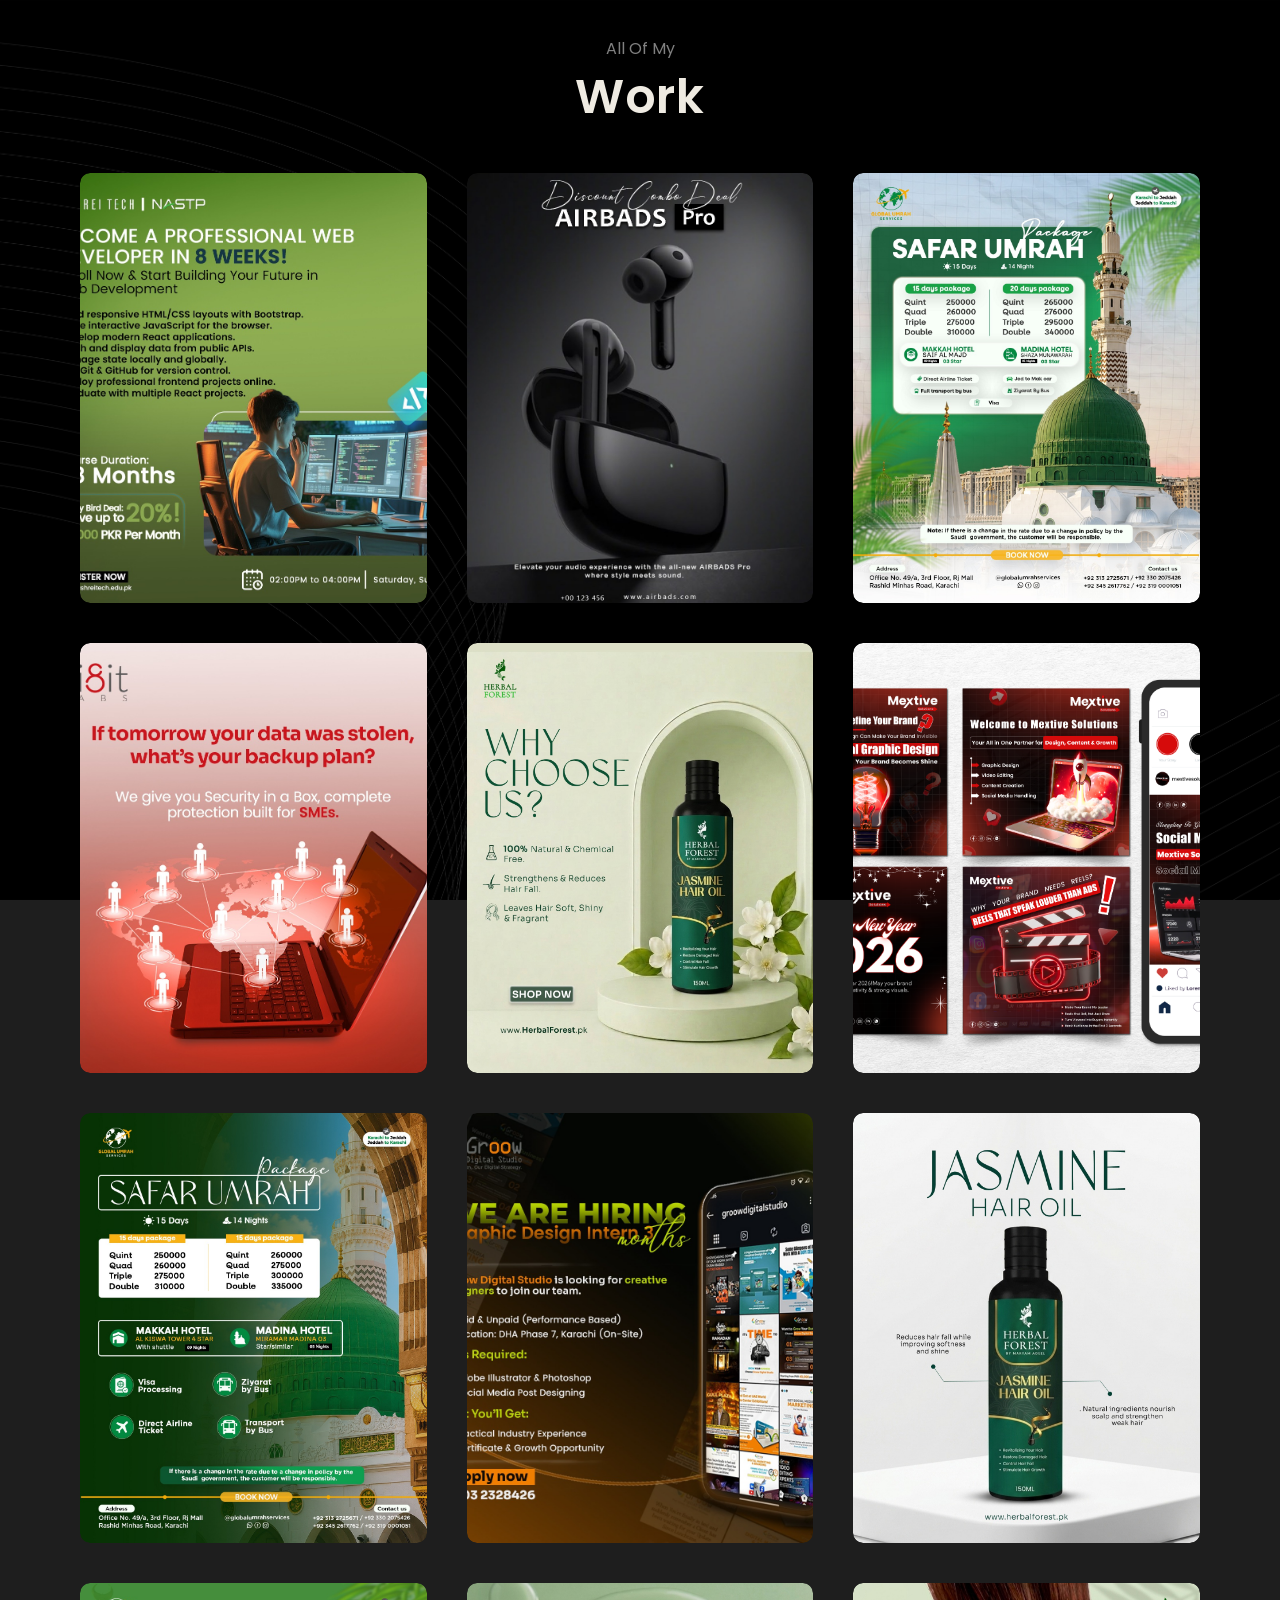
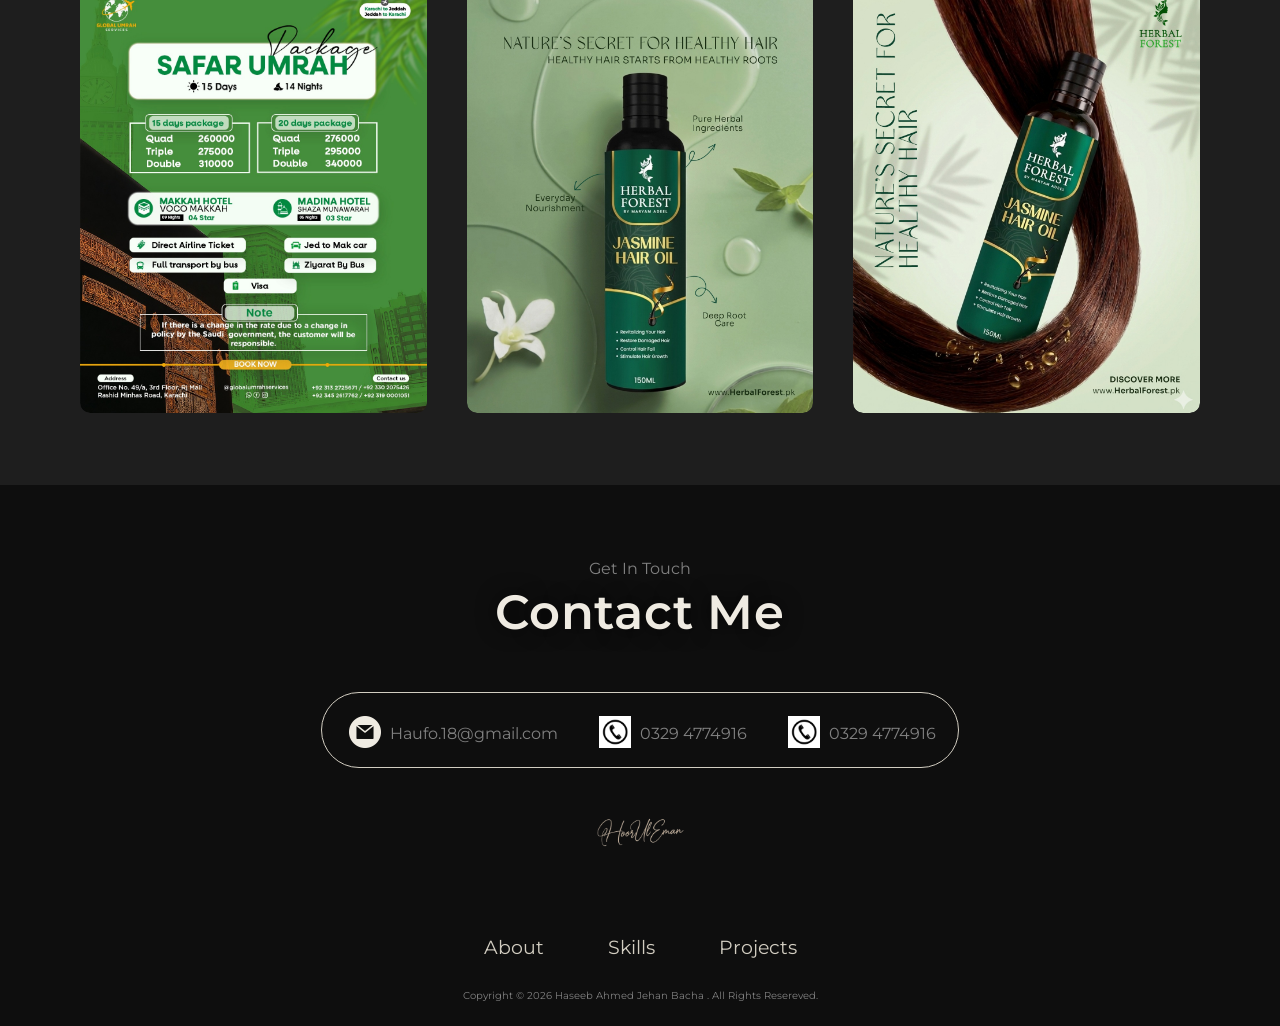
==== projects.html @ 9d1b290f "updtaed" ====
<!DOCTYPE html>
<html lang="en">
<head>
    <meta charset="UTF-8">
    <meta name="viewport" content="width=device-width, initial-scale=1.0">
    <title>Bhavya's Projects</title>
    <link rel="stylesheet" href="style.css">
    <link rel="stylesheet" href="mediaqueries.css">
</head>
<body>
    <section id="all-projects">
        <p class="section__text">All Of My</p>
        <h1 class="title">Work</h1>
        <div class="work-list">
            <a href="./Assets/Heaven.png"><div class="work">
                <img src="./Assets/Heaven.png" alt="The Door To Heaven">
                <div class="layer">
                    <h3>The Door To Heaven</h3>
                </div>
            </div></a>
            <a href="./Assets/Sukoon.png"><div class="work">
                <img src="./Assets/Sukoon.png" alt="Sukoon">
                <div class="layer">
                    <h3>Sukoon</h3>
                </div>
            </div></a>
            <a href="./Assets/Falling.png"><div class="work">
                <img src="./Assets/Falling.png" alt="Falling - Light">
                <div class="layer">
                    <h3>Falling - Light</h3>
                </div>
            </div></a>
            <a href="./Assets/Falling dark.png"><div class="work">
                <img src="./Assets/Falling dark.png" alt="Falling - Dark">
                <div class="layer">
                    <h3>Falling - Dark</h3>
                </div>
            </div></a>
            <a href="./Assets/nova.png"><div class="work">
                <img src="./Assets/nova.png" alt="Iqlipse Nova Poster">
                <div class="layer">
                    <h3>Iqlipse Nova @IITGN</h3>
                </div>
            </div></a>
            <a href="./Assets/apricort2.png"><div class="work">
                <img src="./Assets/apricort2.png" alt="Apricot Poster 2">
                <div class="layer">
                    <h3>Apricot Poster 2</h3>
                </div>
            </div></a>
            <a href="./Assets/tshirt idea1.png"><div class="work">
                <img src="./Assets/tshirt idea1.png" alt="Apricot Poster 1">
                <div class="layer">
                    <h3>Apricot Poster 1</h3>
                </div>
            </div></a>

            <a href="./Assets/random blith logo attempt.png"><div class="work">
                <img src="./Assets/random blith logo attempt.png" 
                alt="Minimal Clean Typography - Blithcron">
                <div class="layer">
                    <h3>Minimal Clean Typography - Blithchron</h3>
                </div>
            </div></a>
            <a href="./Assets/blith2.png"><div class="work">
                <img src="./Assets/blith2.png" alt="Typography - Blith 25">
                <div class="layer">
                    <h3>Typography - Blith 25</h3>
                </div>
            </div></a>
            <a href="./Assets/blith3.1.png"><div class="work">
                <img src="./Assets/blith3.1.png" alt="Melted Text - Blithchron">
                <div class="layer">
                    <h3>Melted Text - Blithchron</h3>
                </div>
            </div></a>
            <a href="./Assets/maxresdefault.jpg"><div class="work">
                <img src="./Assets/maxresdefault.jpg" alt="Abstract Text Wallpaper">
                <div class="layer">
                    <h3>Abstract Alphabet Wallpaper</h3>
                </div>
            </div></a>
            <a href="./Assets/messi wallpaper.jpg"><div class="work">
                <img src="./Assets/messi wallpaper.jpg" alt="Messi Wallpaper">
                <div class="layer">
                    <h3>Double Exposure Messi Wallpaper</h3>
                </div>
            </div></a>
            
        </div>
    </section>
    <section id="contact">
    <p class="section__text" style="padding-bottom: 0.3rem;">Get In Touch</p>
    <h1 class="title" style="font-weight: 600;">Contact Me</h1>

    <div class="contact-info-upper-container">

        <!-- Email -->
        <div class="contact-info-container">
            <a href="mailto:Haufo.18@gmail.com  ">
                <img src="./Assets/email.png" alt="Email icon" class="icon contact-icon">
                <p>Haufo.18@gmail.com  </p>
            </a>
        </div>

        <!-- Phone 1 -->
        <div class="contact-info-container">
            <a href="tel:+923179641633">
                <img src="./Assets/phone.png" alt="Phone icon" class="icon contact-icon">
                <p>0329 4774916</p>
            </a>
        </div>

        <!-- Phone 2 -->
        <div class="contact-info-container">
            <a href="tel:+923451030248">
                <img src="./Assets/phone.png" alt="Phone icon" class="icon contact-icon">
                <p>0329 4774916</p>
            </a>
        </div>

    </div>

    <div class="logo">
        <img src="./Assets/faizan.png" alt="Haseeb Ahmed  " onclick="location.href='./#profile'">
    </div>
</section>
    <footer>
        <nav>
            <div class="nav-links-container">
                <ul class="nav-links">
                    <li><a href="index.html#about">About</a></li>
                    <li><a href="index.html#skills">Skills</a></li>
                    <li><a href="index.html#projects">Projects</a></li>
                </ul>
            </div>
        </nav><br>
        <p>Copyright &#169; 2026 Haseeb Ahmed   Jehan Bacha . All Rights Resereved.</p>
    </footer>
    <script defer src="script.js"></script> 
</body>
</html>
---- style.css ----
/*GENERAL*/

@import url('https://fonts.googleapis.com/css2?family=Montserrat:ital,wght@0,100..900;1,100..900&display=swap');
@import url('https://fonts.googleapis.com/css2?family=Poppins:ital,wght@0,100;0,200;0,300;0,400;0,500;0,600;0,700;0,800;0,900;1,100;1,200;1,300;1,400;1,500;1,600;1,700;1,800;1,900&display=swap');
@font-face {
    font-family: myfont;
    src: url("./Assets/BrittanySignature.ttf") format("ttf");
    font-weight: normal;
    font-style: normal;

}

*{
    margin: 0;
    padding: 0;
}

body {   
    font-family: "Montserrat", "Poppins" ;
    background-color: #0e0e0e;

}

body::-webkit-scrollbar {
    display: none;
}

html {
    scroll-behavior: smooth;
}

p {
    color: rgb(128, 128, 128);
}

/* INTRO SCREEN */

.intro{
    position: fixed;
    z-index: 2;
    left: 0;
    top: 0;
    width: 100%;
    height: 100vh;
    background-color: #0c0c0c;
    transition: 1s;
}

.logo-header {
    position: absolute;
    top: 45%;
    left: 50%;
    transform: translate(-50%, -50%);
    color: #d2cdc1;
}

.intro-logo {
    position: relative;
    display: inline-block;
    bottom: -25px;
    opacity: 0;
    font-weight: 300;
    font-family: 'Montserrat';
}

.intro-logo.active {
    bottom: 0;
    opacity: 1;
    transition: ease-in-out 0.5s;
}

.intro-logo.fade {
    bottom: 150px;
    opacity: 0;
    transition: ease-in-out 0.5s;
}


/*TRANSITION*/

a, .btn {
  transition: all 300ms ease;  
}

/*DESKTOP NAV*/

#desktop-nav {
    display: flex;
    width: 90%;
    
    position: absolute;
    justify-content: space-between;
    align-items: center;
    height: 10vh;
    padding: 0 5%;
    z-index: 1;

    /* transition: all 300ms ease; */
}

/* .bgcolor {
    background-color:none;
    transition: all 300ms ease;
} */


.nav-links {
    gap: 4rem;
    list-style: none;
    font-size: 1.2rem;
    margin-top: 0.3rem;

}

a {
    color: #d2cdc1;
    text-decoration: none;
    text-decoration-color: #141414;
}

nav a:hover {
    color: purple;
    text-decoration: underline;
    text-underline-offset: 0.8rem;
}

#desktop-nav .logo {
    display: flex;
    height: 65px;
    width: 105px;
    margin-top: 0.5rem;
    padding-left: 10px;
}

.logo:hover {
    cursor: pointer;
}

/*HAMBURGER NAV*/


#hamburger-nav, .nav-links {
    display: flex;
}

#hamburger-nav {
    justify-content: center;
    align-items: center;
    height: 10vh;
    padding-left: 5rem;
    padding-right: 6rem;
    position: absolute;
    background-color: transparent;
    color: transparent;
    z-index: 1;
}

#hamburger-nav {
    display: none;
}

.hamburger-menu {
    position: relative;
    display: inline-block;
}

.hamburger-icon {
    display: flex;
    flex-direction: column;
    justify-content: space-between;
    height: 24px;
    width: 30px;
    cursor: pointer;
}

.hamburger-icon span {
    width: 100%;
    height: 2px;
    background-color: #d2cdc1;
    transition: all 0.3 ease-in-out;
}

.menu-links {
    position: absolute;
    top: 100%;
    right: 0;
    background-color: #141414;
    width: fit-content;
    max-height: 0;
    overflow: hidden;
    transition: all 0.3 ease-in-out;
}

.menu-links a {
    display: block;
    padding: 10px;
    text-align: center;
    font-size: 1.5rem;
    color: #d2cdc1;
    text-decoration: none;
    transition: all 0.3 ease-in-out;
}

.menu-links li {
    list-style: none;
}

.menu-links.open {
    max-height: 300px;
}

.hamburger-icon.open span:first-child {
    transform: rotate(45deg) translate(10px,5px);
}

.hamburger-icon.open span:nth-child(2) {
    opacity: 0;;
}

.hamburger-icon.open span:last-child {
    transform: rotate(-45deg) translate(10px,-5px);
}

.hamburger-icon span:first-child {
    transform: none;
}

.hamburger-icon span:first-child {
    opacity: 1;
}

.hamburger-icon span:first-child {
    transform: none;
}

/*SECTIONS*/

section {
    padding-top: 4vh;
    height: 96vh;
    box-sizing: border-box;
    min-height: fit-content;
}

.section-container {
    display: flex;
}

/*PROFILE SECTION*/

#profile {
    padding-top: 3.5rem;
    display: flex;
    justify-content: center;
    gap: 10rem;
    height: 100vh;
    background-color: #0a0a0a;
    background-image: url('./Assets/bg.png');
    background-size: cover;
    background-repeat: no-repeat;
    background-attachment: fixed;
    background-position: center;
    background-blend-mode: overlay;
    background-size: 105%;
}



.home-pic {
    display: flex;
    height: 400px;
    width: 400px;
    margin: 9.4rem 0;
    border-radius: 50%;
    box-shadow: 0 0 25px rgba(0, 0, 0,0.4);
}

.section__text {
    align-self: center;
    text-align: center;
    opacity: 0;
    transition: all 800ms;
    filter: blur(5px);
}

.show{
    opacity: 1;
    filter: blur(0);

}

.section__text p {
    color: #a9a69e;
    text-shadow: 0 0 20px rgba(0,0,0, 0.744);
}

.section__text__p1 {
    font-weight: 600;
    text-align: center;
    font-size: 1.5rem;
    margin-bottom: 0.4rem;
    margin-top: 0.7rem;
}

.section__text__p2 {
    font-weight: 400;
    letter-spacing: 0.1rem;
    font-size: 1.2rem;
}

.title {
    font-weight: 700;
    font-size: 3rem;
    text-align: center;
    color: #efebe2;
    margin-bottom: 0.6rem;
    text-shadow: 0 0 20px rgba(0,0,0, 0.744);
    letter-spacing: 0.05rem;
}

#socials_container {
    display: flex;
    justify-content: center;
    margin-top: 2rem;
    gap: 1rem;
}

/*ICONS*/

.icon {
    cursor: pointer;
    height: 2rem;
    margin-top: 1rem;
    text-shadow: 0 0 20px rgba(0,0,0, 0.8);
    padding-inline: 5px;
}

.btn-container {
    display: flex;
    justify-content: center;
    gap: 1rem;
    transition-delay: 1s;
}

.btn {
    font-weight: 600;
    transition: all 300ms ease;
    padding: 1rem;
    width: 8rem;
    border-radius: 2rem;
    margin-top: 1.4rem;   
    box-shadow: 0 0 20px rgba(0, 0, 0, 0.8);
    text-shadow: 0 0 20px rgba(0,0,0, 0.8);
}

.btn-color-1, .btn-color-2 {
    border: #d2cdc1 0.1rem solid;
}
.btn-color-2 {
    color: #d2cdc1;
}

.btn-color-1:hover, .btn-color-2:hover {
    cursor: pointer;
}

.btn-color-2:hover {
    background: none;
    color: purple;
    border: purple 0.1rem solid;
    box-shadow: 0 0 20px rgba(128,0,128,0.3);
}

.btn-color-1:hover {
    background: purple;
    color: #d2cdc1;
    border: purple;
    box-shadow: 0 0 20px rgba(128,0,128,0.3);
}

.btn-color-2 {
    background: none;
}

btn-color-2:hover {
    border:#d2cdc1 0.1rem solid;
}

.btn-container {
    gap: 1.5rem;
}

/*ABOUT SECTION*/

#about {
    position: relative;
    padding-top: 3rem;
    padding-bottom: 4rem;
    height: auto;
    background-color: #222222;
    background-image: url('./Assets/black.jpg');
    background-size: cover;
    background-repeat: no-repeat;
    background-blend-mode: overlay;
    font-family: "Poppins";
}

.title2 {
    font-family: "Poppins", sans-serif;
    color: #efebe2;
    margin-top: 0.3rem;
    font-weight: 500;
    font-size: 3rem;
    text-align: center;
    text-shadow: 0 0 20px rgba(0,0,0, 0.744);
    letter-spacing: 0.05rem;
}

.about-pic {
    height: 400px;
    width: 400px;
    margin-left: 3rem;
    margin-top: 3rem;
    border-radius: 4rem;
    box-shadow: 0 0 25px rgba(0, 0, 0,0.4);
}

.about-containers {
    gap: 2rem;
    margin-bottom: 2rem;
    padding-left: 2rem;
    padding-right: 2rem;
    justify-content: center;
}

.about-details-container {
    justify-content: center;
    flex-direction: column;
    flex: 1;
}

.about-containers,
.about-details-container {
    display: flex;
}

.section-container {
    gap: 2rem;
    height: auto;
    align-items: flex-start;
    padding: 0 2rem;
}

.details-container {
    padding: 1rem 1.5rem 1.2rem 1.5rem;
    flex: 1;
    background: none;
    border-radius: 2.6rem;
    border: #d2cdc1 0.1rem solid;
    text-align: center;
    line-height: 1.4rem;
    transition: all 300ms ease;
}

.details-container:hover {
    background: #0a0a0a;
    color: purple;
    border: purple 0.1rem solid;
    box-shadow: 0 0 20px rgba(128,0,128,0.3);
}

.about-headings {
    color: #d2cdc1;
    padding-top: 0.3rem;
    padding-bottom: 0.3rem;
}

.text-container {
    font-family: "Poppins", sans-serif;
    font-weight: 300;
    color: #d2cdc1;
    padding: 0 2rem 0 2rem;
    text-align: left;
    line-height: 1.6rem;
}

/*SKILLS*/

#skills {
    position: relative;
    background-image: url(./Assets/about.jpeg);
    padding: 5rem 0;
    height: 100vh;
    background-color: #0c0c0c;
    background-size: cover;
    background-repeat: no-repeat;
    background-blend-mode: overlay;
    font-family: "Poppins";
    background-position: center;
    background-attachment: fixed;
    height: fit-content;
}

#skills .title{
    font-weight: 600;
}

.skills-subtitle {
    color: #d2cdc1;
    font-weight: 600;
    font-size: 1.75rem;
    margin-bottom: 2rem;
    margin-top: 2rem;

}

.skills-details-container {
    display: flex;
    justify-content: center;
    flex-direction: column;
}

.article-container {
    display: flex;
    text-align: initial;
    flex-wrap: wrap;
    flex-direction: row;
    gap: 2rem;
    justify-content: space-evenly;
    padding-bottom: 1rem;
}

article {
    display: flex;
    width: 15rem;
    justify-content: left;
    gap: 0.5rem;
    margin-top: 0.5rem;
}
article .icon {
    cursor: default;
    margin-top: -4px;
}
article h3{
    color: #d2cdc1;
}

.sk-details-container {
    padding-bottom: 0.8rem;
    flex: 1;
    background: none;
    border-radius: 2.6rem;
    border: #070707 0.1rem solid;
    border-color: #d2cdc1;
    text-align: center;
    line-height: 1.25rem;
    margin-left: 11%;
    margin-right: 11%;
    margin-top: 2rem;
    padding-bottom: 0.7rem;
    transition: all 300ms ease;
}

.sk-details-container:hover{
    background: #0a0a0a;
    color: purple;
    border: purple 0.1rem solid;
    box-shadow: 0 0 15px rgba(128,0,128,0.2);
}



/* PROJECTS */

#projects {
    position: relative;
    background-image: url("./Assets/huji22.jpg");
    background-color: #1e1e1e;
    background-size: cover;
    background-repeat: no-repeat;
    background-blend-mode: overlay;
    font-family: "Poppins";
    height: fit-content;
    padding-bottom: 3rem;
}

#projects .title {
    font-weight: 600;
}

.work-list {
    display: grid;
    grid-template-columns: repeat(auto-fit, minmax(300px, 2fr));
    grid-gap: 40px;
    margin: 40px 5rem;
}

.work {
    border-radius: 10px;
    position: relative;
    overflow: hidden;
}

.work img {
    width: 100%;
    border-radius: 10px;
    display: block;
    aspect-ratio: 1/1;
    transition: transform 0.3s;
}

.layer {
    width: 100%;
    height: 0;
    background: linear-gradient(rgba(0,0,0,0), #070707) ;
    border-radius: 10px;
    position: absolute;
    left: 0;
    bottom: 0;
    overflow: hidden;
    display: flex;
    align-items: center;
    justify-content: center;
    flex-direction: column;
    text-align: center;
    transition: height 0.3s;
}

.layer h3 {
    color: #d2cdc1;
    text-shadow: 0 0 40px #070707;
    font-weight: 600;
}


.work img {
    height: 430px;
    width: 100%;
    object-fit: cover;
}

.work:hover img{
    transform: scale(1.1);
    width: 100%;
    border-radius: 10px;
    display: block;
    
}

.work:hover .layer {
    height: 100%;
}

.work:hover{
    box-shadow:  0 0 40px rgba(0, 0, 0, 0.204);
}

#projects button {
    margin: 3rem auto auto auto;
    display: block;
}


/* CONTACT */

#contact {
    height: 50vh;
    display: flex;
    justify-content: center;
    flex-direction: column;
    align-items: center;
    padding-bottom: 2rem;
}

.contact-info-upper-container {
    display: inline-block;
    justify-content: center;
    border-radius: 4rem;
    border: #d2cdc1 0.1rem solid;
    margin-top: 2.6rem;
    margin-left: auto;
    margin-right: auto;
    margin-bottom: 1rem;
    padding: 0.4rem;
    transition: all 0.3s ease;
}

.contact-info-upper-container:hover {
    border-color: purple;
    box-shadow: 0 0 30px rgba(128, 0, 128, 0.14);
}

.contact-info-container {
    display: inline-block;
    align-items: center;
    justify-content: center;
    gap: 1rem;
    margin: 0.05rem 1rem;
    padding-bottom: 0.5rem;
    width: auto;
}

.contact-info-container p {
    display: inline-block;
    justify-content: center;
    vertical-align: 9px;
}

.contact-info-container img:hover {
    color: purple;
    fill: purple;
}


#contact .logo img {
    display: flex;
    margin-top: 1rem;
    justify-content: center;
    align-items: center;
    height: 65px;
    width: 105px;
 
}

/* FOOTER */

footer{
    display: flex;
    flex-direction: column;
    align-items: center;
    justify-content: center;
}

footer .nav-links-container, .nav-links {
    padding: 0;
    margin: auto;
}
footer nav{
    padding: 0;
}

footer .nav-links-container2 {
    display: flex;
    flex-direction: column;
    justify-content: center;
    align-items: center;
    padding: 0;
    margin-top: 0.5rem;
}

.nav-links-container2 .nav-links{
    padding: 0;
    align-items: center;
    display: flex;
    flex-direction: row;
    justify-content: center;
}

footer p {
    display: flex;
    justify-content: center;
    margin-top: 0.7rem;
    padding-bottom: 1.5rem;
    font-size: x-small;
}


/* ALL PROJECTS PAGE */

#all-projects {
    position: relative;
    background-image: url("./Assets/huji25.jpg");
    background-color: #1e1e1e;
    background-size: cover;
    background-repeat: no-repeat;
    background-blend-mode: overlay;
    background-position: center;
    background-attachment: fixed;
    font-family: "Poppins";
    height: auto;
    padding-bottom: 2rem;
}

#all-projects p{
    height: 100%;
}


#all-projects .title{
    font-weight: 600;
}
---- mediaqueries.css ----
@media screen and (max-width: 1244px) {
    #about {
        height: fit-content;
        padding-bottom: 4rem;
    }
    .about-pic {
        width: 320px;
        height: 320px;
        margin-left: 2rem;
        margin-top: 3rem;
    }
    .about-containers {
        padding-right: 2rem;
        gap: 2rem;
    }
    .text-container {
        padding-right: 2rem;
    }
}

@media screen and (max-width: 1140px) {

    #desktop-nav .nav-links {
        display: none;
    }
    #desktop-nav {
        margin: 0;
        left: 0;
    }
    #hamburger-nav {
        display: flex;
        right: 0;
        padding-right: 5%;
    }
    #skills, .skills-details-container {
        padding-bottom: 3rem;
    }
    #profile {
        height: auto;
        padding-top: 7rem;
        padding-bottom: 2rem;
        display: flex;
        flex-direction: column;
        align-items: center;
        gap: 2rem;
    }
    .home-pic {
        width: 275px;
        height: 275px;
        margin: 0 auto;
    }

    /* About section - image left, cards+text stacked right */
    #about {
        height: fit-content;
        padding-bottom: 3rem;
    }
    #about .section-container {
        display: flex;
        flex-direction: row;
        align-items: flex-start;
        height: auto;
        padding: 0 2rem;
        gap: 2rem;
    }
    #about .section__pic-container {
        flex: 0 0 240px;
        display: flex;
        align-items: flex-start;
        justify-content: center;
    }
    #about .about-pic {
        width: 220px;
        height: 320px;
        margin: 0;
        margin-top: 0.5rem;
        border-radius: 2rem;
    }
    #about .about-details-container {
        flex: 1;
        display: flex;
        flex-direction: column;
        min-width: 0;
    }
    #about .about-containers {
        padding: 0;
        gap: 1rem;
        margin-bottom: 1.5rem;
        flex-wrap: nowrap;
        justify-content: center;
        align-items: stretch;
    }
    #about .about-containers .details-container {
        flex: 1;
        min-width: 0;
        padding: 0.3rem 0.8rem 0.4rem 0.8rem;
        line-height: 1rem;
        font-size: 0.65rem;
        border-radius: 1.5rem;
        display: flex;
        flex-direction: column;
        align-items: center;
        justify-content: center;
    }
    #about .about-containers .details-container p {
        font-size: 0.58rem;
        line-height: 1rem;
        margin-bottom: 0.2rem;
    }
    #about .about-containers .details-container p:last-child {
        margin-bottom: 0;
    }
    #about .about-containers .details-container h3 {
        font-size: 0.67rem;
        padding-top: 0.1rem;
        padding-bottom: 0.1rem;
    }
    #about .about-containers .details-container .icon {
        height: 1rem;
        margin-top: 0.2rem;
    }
    #about .text-container {
        padding: 0 0 1.5rem 0;
        line-height: 0.6rem;
        font-size: 0.62rem;
    }

    section {
        height: fit-content;
        padding: 5%;
    }
    .section-container {
        height: fit-content;
    }
    .intro {
        width: 100%;
    }

    #skills {
        height: fit-content;
    }
    .skills-details-container {
        padding: 0 8%;
    }
    .sk-details-container {
        margin: 0;
    }

    #contact {
        height: fit-content;
    }
    #contact .title {
        margin-bottom: 2rem;
    }
    .contact-info-upper-container {
        width: fit-content;
        display: flex;
        flex-direction: column;
        border-radius: 2rem;
        margin: 0;
        margin-bottom: 1rem;
        padding: 0;
        padding-bottom: 0.2rem;
    }
    footer {
        display: flex;
        flex-direction: column;
        align-items: center;
        justify-content: center;
    }
    footer .nav-links-container, .nav-links {
        padding: 0;
        margin: auto;
    }
    footer nav {
        padding: 0;
    }
    #all-projects {
        width: 100%;
        margin: 0;
    }
    .work-list {
        grid-template-columns: repeat(auto-fit, minmax(300px, 1fr));
        padding: 0 5%;
    }
}

@media screen and (max-width: 825px) {
    #about .section-container {
        flex-direction: column;
        align-items: center;
    }
    #about .section__pic-container {
        width: 100%;
        justify-content: center;
    }
    #about .about-pic {
        width: 240px;
        height: 280px;
        margin: 1rem auto;
    }
    #about .about-details-container {
        width: 100%;
    }
    #about .about-containers {
        justify-content: center;
    }
    #about .about-containers .details-container {
        min-width: 200px;
        max-width: 280px;
    }
}

@media screen and (max-width: 620px) {
    .work-list {
        margin: 0;
        grid-template-columns: auto;
    }
    section {
        width: auto;
        margin-left: 0;
        margin-right: 0;
        padding: 3%;
    }
    #contact {
        margin-top: 1rem;
    }
    #about .about-containers {
        flex-direction: column;
        align-items: center;
    }
    #about .about-containers .details-container {
        width: 90%;
        max-width: 320px;
    }
}

@media (prefers-reduced-motion) {
    .section__text {
        transition: none;
    }
}
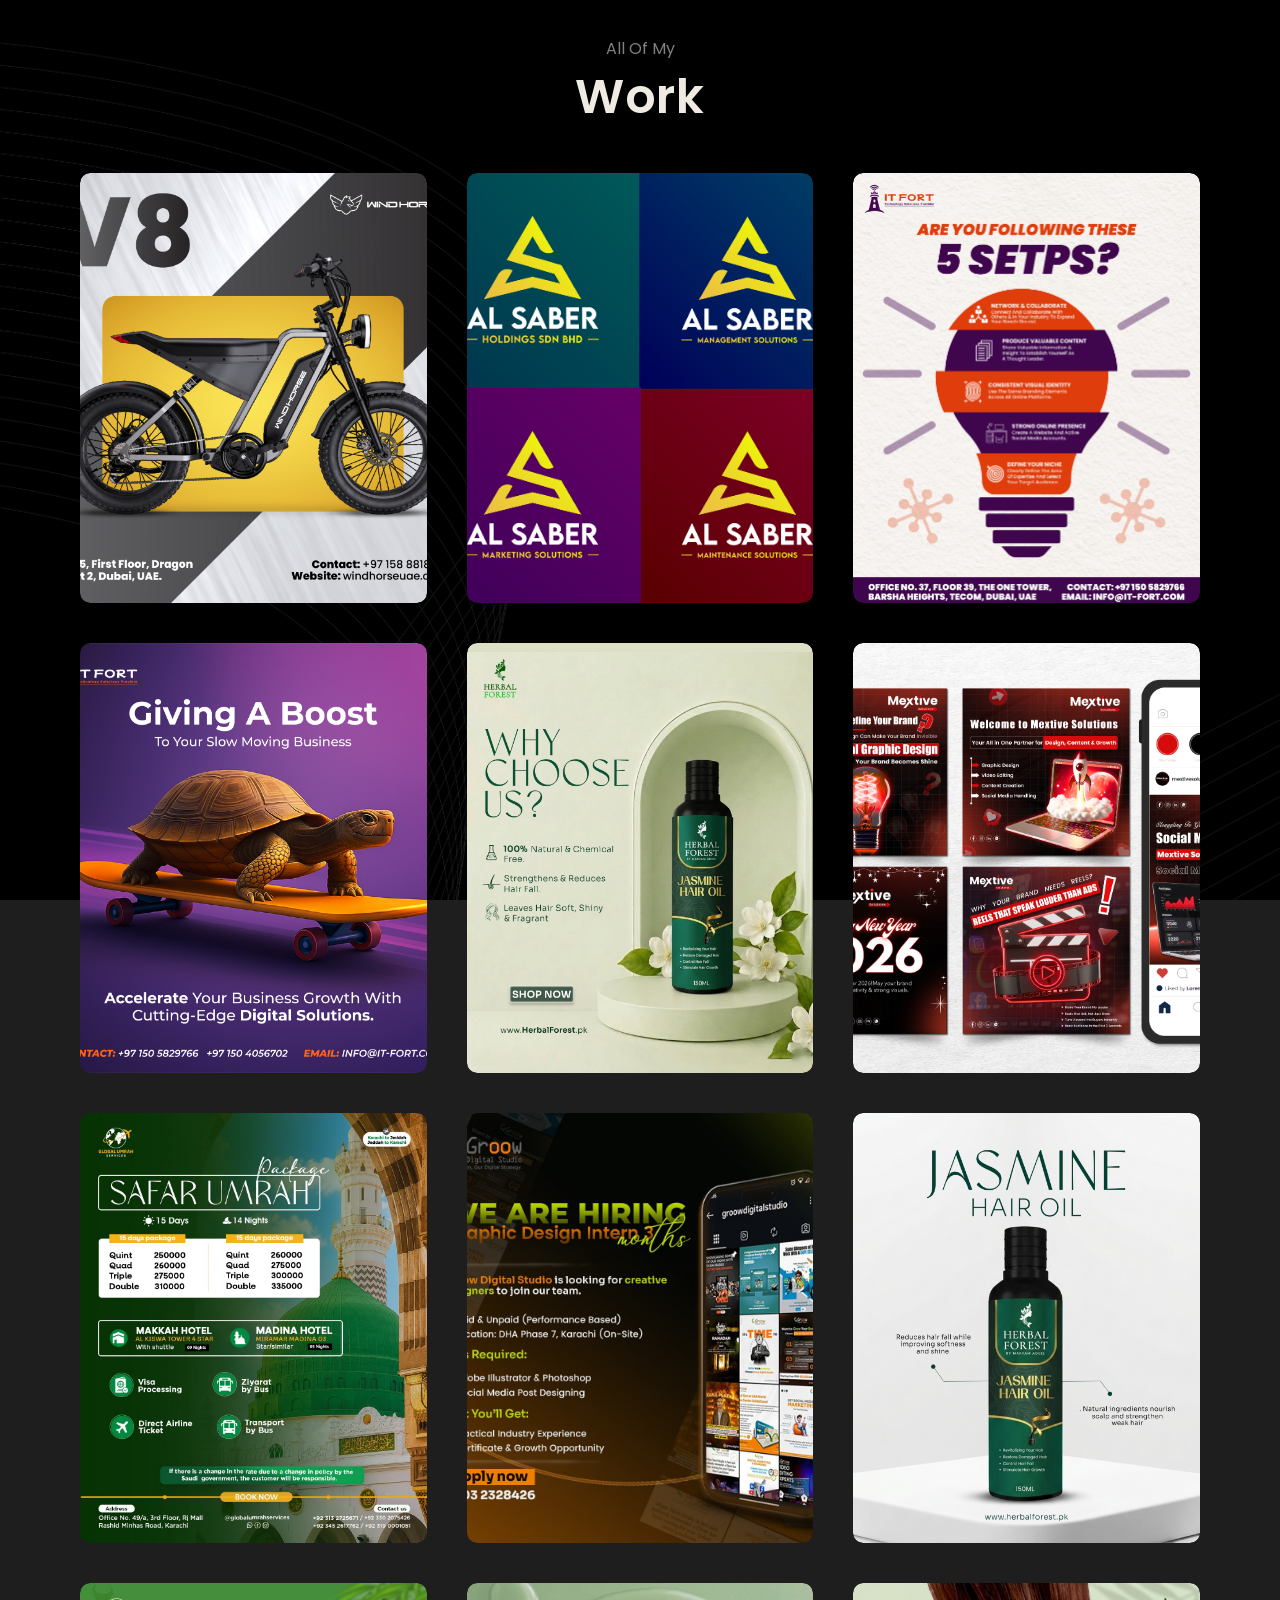
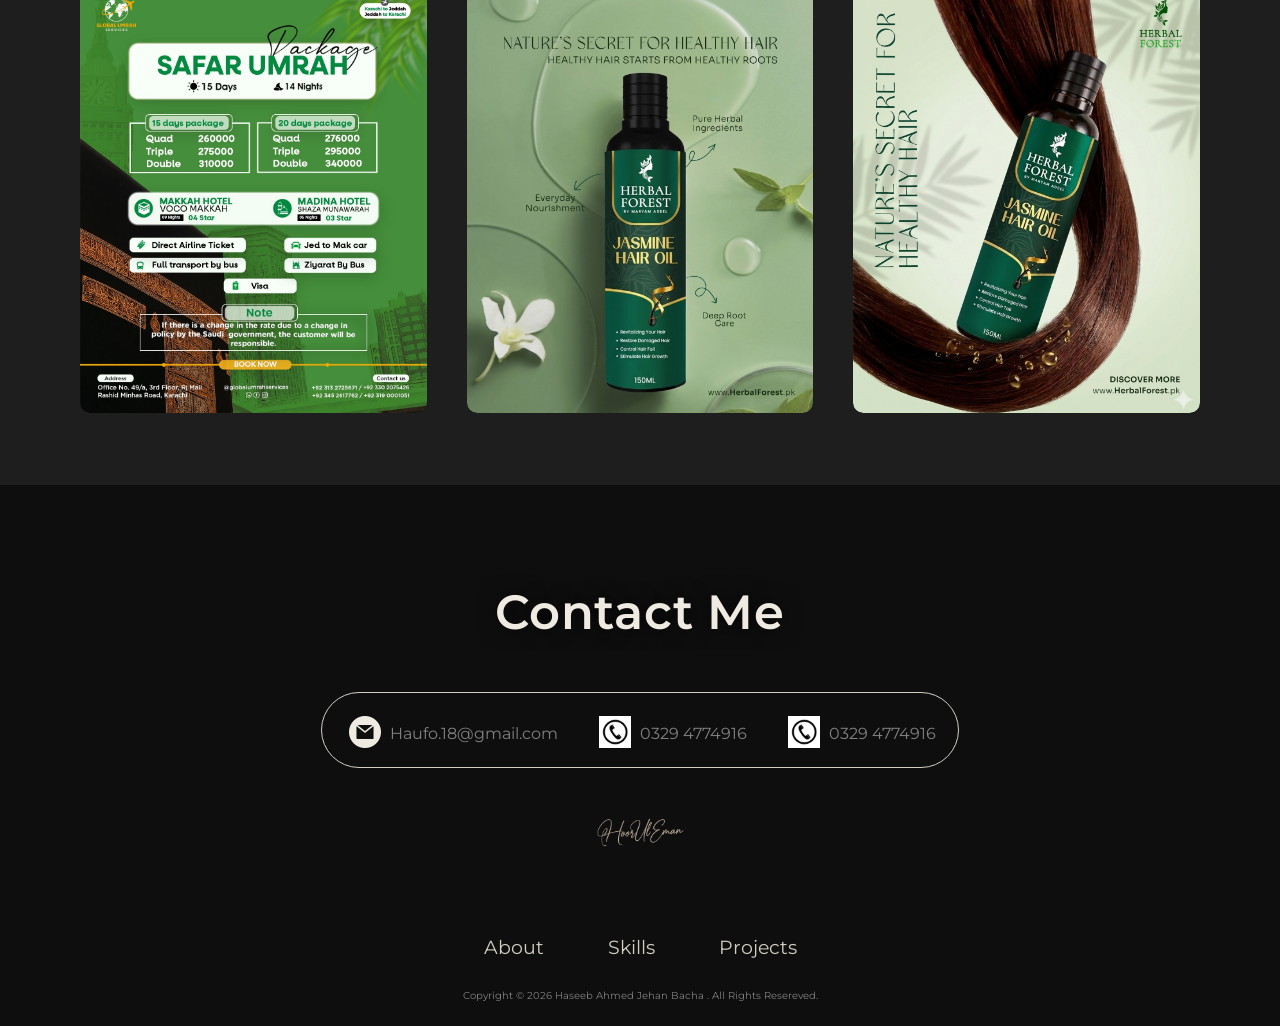
==== commit fd4b4f49: "updated" ====
--- a/projects.html
+++ b/projects.html
@@ -12,26 +12,26 @@
         <p class="section__text">All Of My</p>
         <h1 class="title">Work</h1>
         <div class="work-list">
-            <a href="./Assets/Heaven.png"><div class="work">
-                <img src="./Assets/Heaven.png" alt="The Door To Heaven">
+            <a href="./Assets/work5.jpg"><div class="work">
+                <img src="./Assets/work5.jpg" alt="The Door To Heaven">
                 <div class="layer">
                     <h3>The Door To Heaven</h3>
                 </div>
             </div></a>
-            <a href="./Assets/Sukoon.png"><div class="work">
-                <img src="./Assets/Sukoon.png" alt="Sukoon">
+            <a href="./Assets/work2.jpg"><div class="work">
+                <img src="./Assets/work2.jpg" alt="Sukoon">
                 <div class="layer">
                     <h3>Sukoon</h3>
                 </div>
             </div></a>
-            <a href="./Assets/Falling.png"><div class="work">
-                <img src="./Assets/Falling.png" alt="Falling - Light">
+            <a href="./Assets/work6.jpg"><div class="work">
+                <img src="./Assets/work6.jpg" alt="Falling - Light">
                 <div class="layer">
                     <h3>Falling - Light</h3>
                 </div>
             </div></a>
-            <a href="./Assets/Falling dark.png"><div class="work">
-                <img src="./Assets/Falling dark.png" alt="Falling - Dark">
+            <a href="./Assets/work7.jpg"><div class="work">
+                <img src="./Assets/work7.jpg" alt="Falling - Dark">
                 <div class="layer">
                     <h3>Falling - Dark</h3>
                 </div>
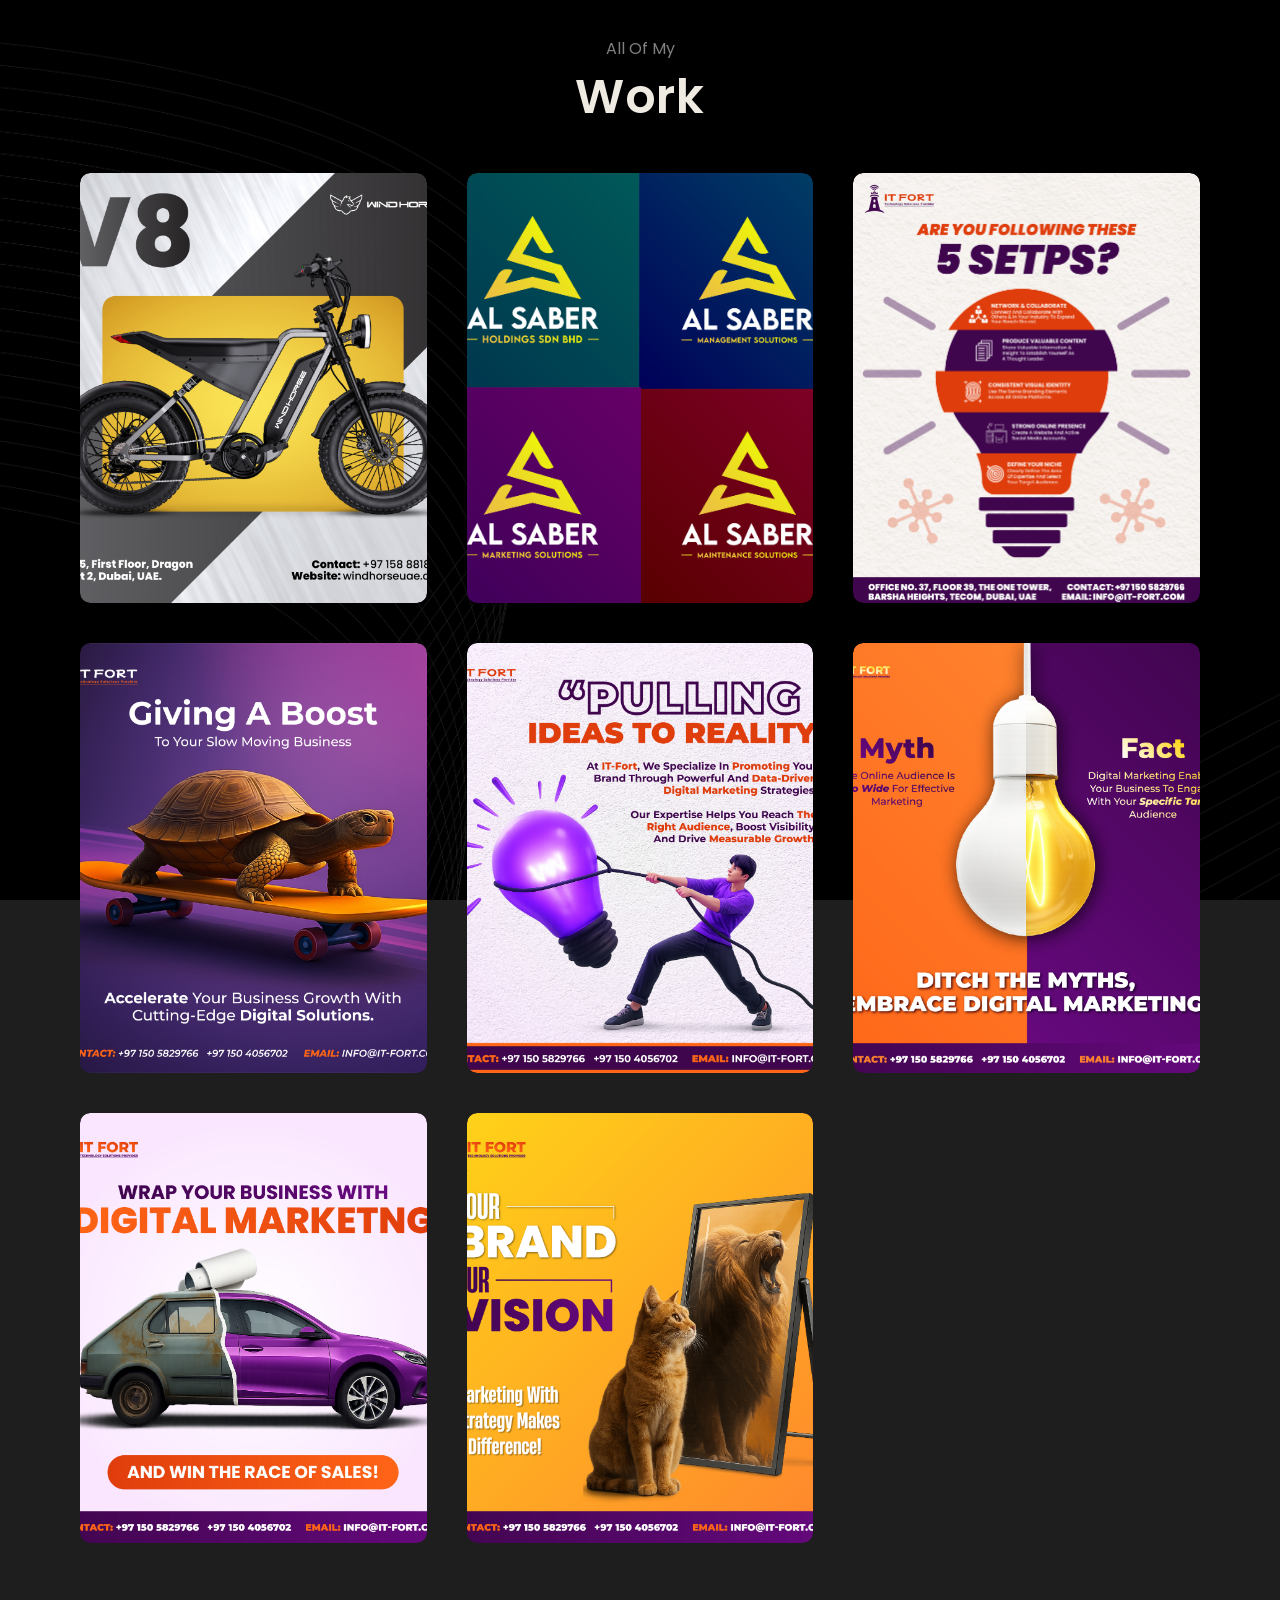
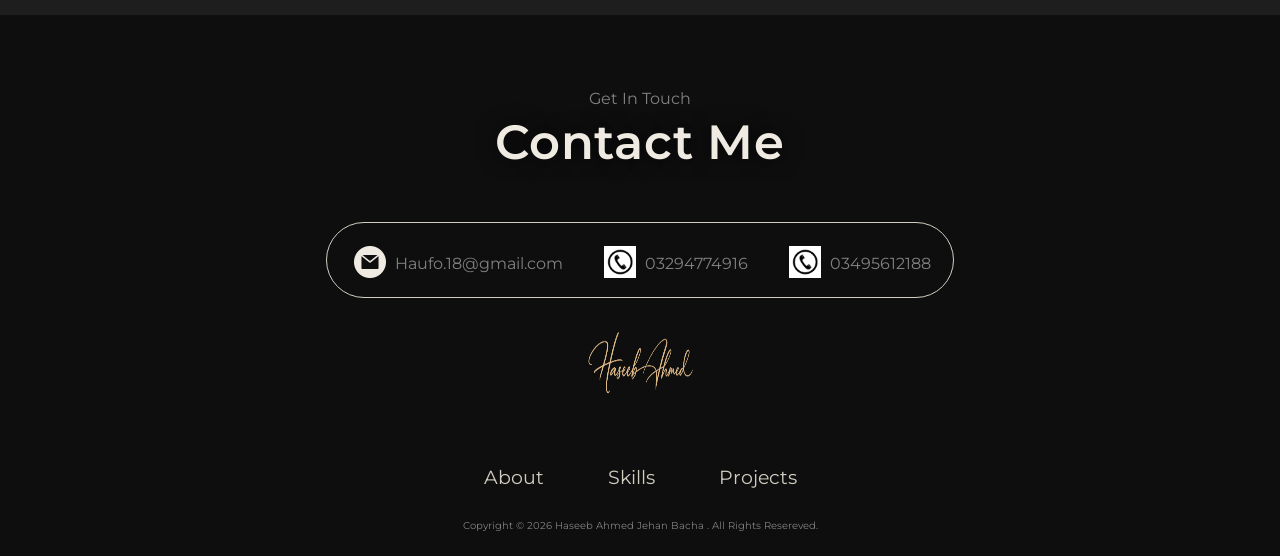
==== commit 607ef3e0: "updt" ====
--- a/projects.html
+++ b/projects.html
@@ -36,52 +36,28 @@
                     <h3>Falling - Dark</h3>
                 </div>
             </div></a>
-            <a href="./Assets/nova.png"><div class="work">
-                <img src="./Assets/nova.png" alt="Iqlipse Nova Poster">
+            <a href="./Assets/work8.jpg"><div class="work">
+                <img src="./Assets/work8.jpg" alt="Iqlipse Nova Poster">
                 <div class="layer">
                     <h3>Iqlipse Nova @IITGN</h3>
                 </div>
             </div></a>
-            <a href="./Assets/apricort2.png"><div class="work">
-                <img src="./Assets/apricort2.png" alt="Apricot Poster 2">
+            <a href="./Assets/work9.jpg"><div class="work">
+                <img src="./Assets/work9.jpg" alt="Apricot Poster 2">
                 <div class="layer">
                     <h3>Apricot Poster 2</h3>
                 </div>
             </div></a>
-            <a href="./Assets/tshirt idea1.png"><div class="work">
-                <img src="./Assets/tshirt idea1.png" alt="Apricot Poster 1">
+            <a href="./Assets/work10.jpg"><div class="work">
+                <img src="./Assets/work10.jpg" alt="Apricot Poster 1">
                 <div class="layer">
                     <h3>Apricot Poster 1</h3>
                 </div>
             </div></a>
 
-            <a href="./Assets/random blith logo attempt.png"><div class="work">
-                <img src="./Assets/random blith logo attempt.png" 
-                alt="Minimal Clean Typography - Blithcron">
-                <div class="layer">
-                    <h3>Minimal Clean Typography - Blithchron</h3>
-                </div>
-            </div></a>
-            <a href="./Assets/blith2.png"><div class="work">
-                <img src="./Assets/blith2.png" alt="Typography - Blith 25">
-                <div class="layer">
-                    <h3>Typography - Blith 25</h3>
-                </div>
-            </div></a>
-            <a href="./Assets/blith3.1.png"><div class="work">
-                <img src="./Assets/blith3.1.png" alt="Melted Text - Blithchron">
-                <div class="layer">
-                    <h3>Melted Text - Blithchron</h3>
-                </div>
-            </div></a>
-            <a href="./Assets/maxresdefault.jpg"><div class="work">
-                <img src="./Assets/maxresdefault.jpg" alt="Abstract Text Wallpaper">
-                <div class="layer">
-                    <h3>Abstract Alphabet Wallpaper</h3>
-                </div>
-            </div></a>
-            <a href="./Assets/messi wallpaper.jpg"><div class="work">
-                <img src="./Assets/messi wallpaper.jpg" alt="Messi Wallpaper">
+            
+            <a href="./Assets/work11.jpg"><div class="work">
+                <img src="./Assets/work11.jpg" alt="Messi Wallpaper">
                 <div class="layer">
                     <h3>Double Exposure Messi Wallpaper</h3>
                 </div>
@@ -107,22 +83,22 @@
         <div class="contact-info-container">
             <a href="tel:+923179641633">
                 <img src="./Assets/phone.png" alt="Phone icon" class="icon contact-icon">
-                <p>0329 4774916</p>
+                <p>03294774916</p>
             </a>
         </div>
 
         <!-- Phone 2 -->
         <div class="contact-info-container">
-            <a href="tel:+923451030248">
+            <a href="tel:+923495612188">
                 <img src="./Assets/phone.png" alt="Phone icon" class="icon contact-icon">
-                <p>0329 4774916</p>
+                <p>03495612188</p>
             </a>
         </div>
 
     </div>
 
     <div class="logo">
-        <img src="./Assets/faizan.png" alt="Haseeb Ahmed  " onclick="location.href='./#profile'">
+        <img src="./Assets/logo.png" alt="Haseeb Ahmed  " onclick="location.href='./#profile'">
     </div>
 </section>
     <footer>
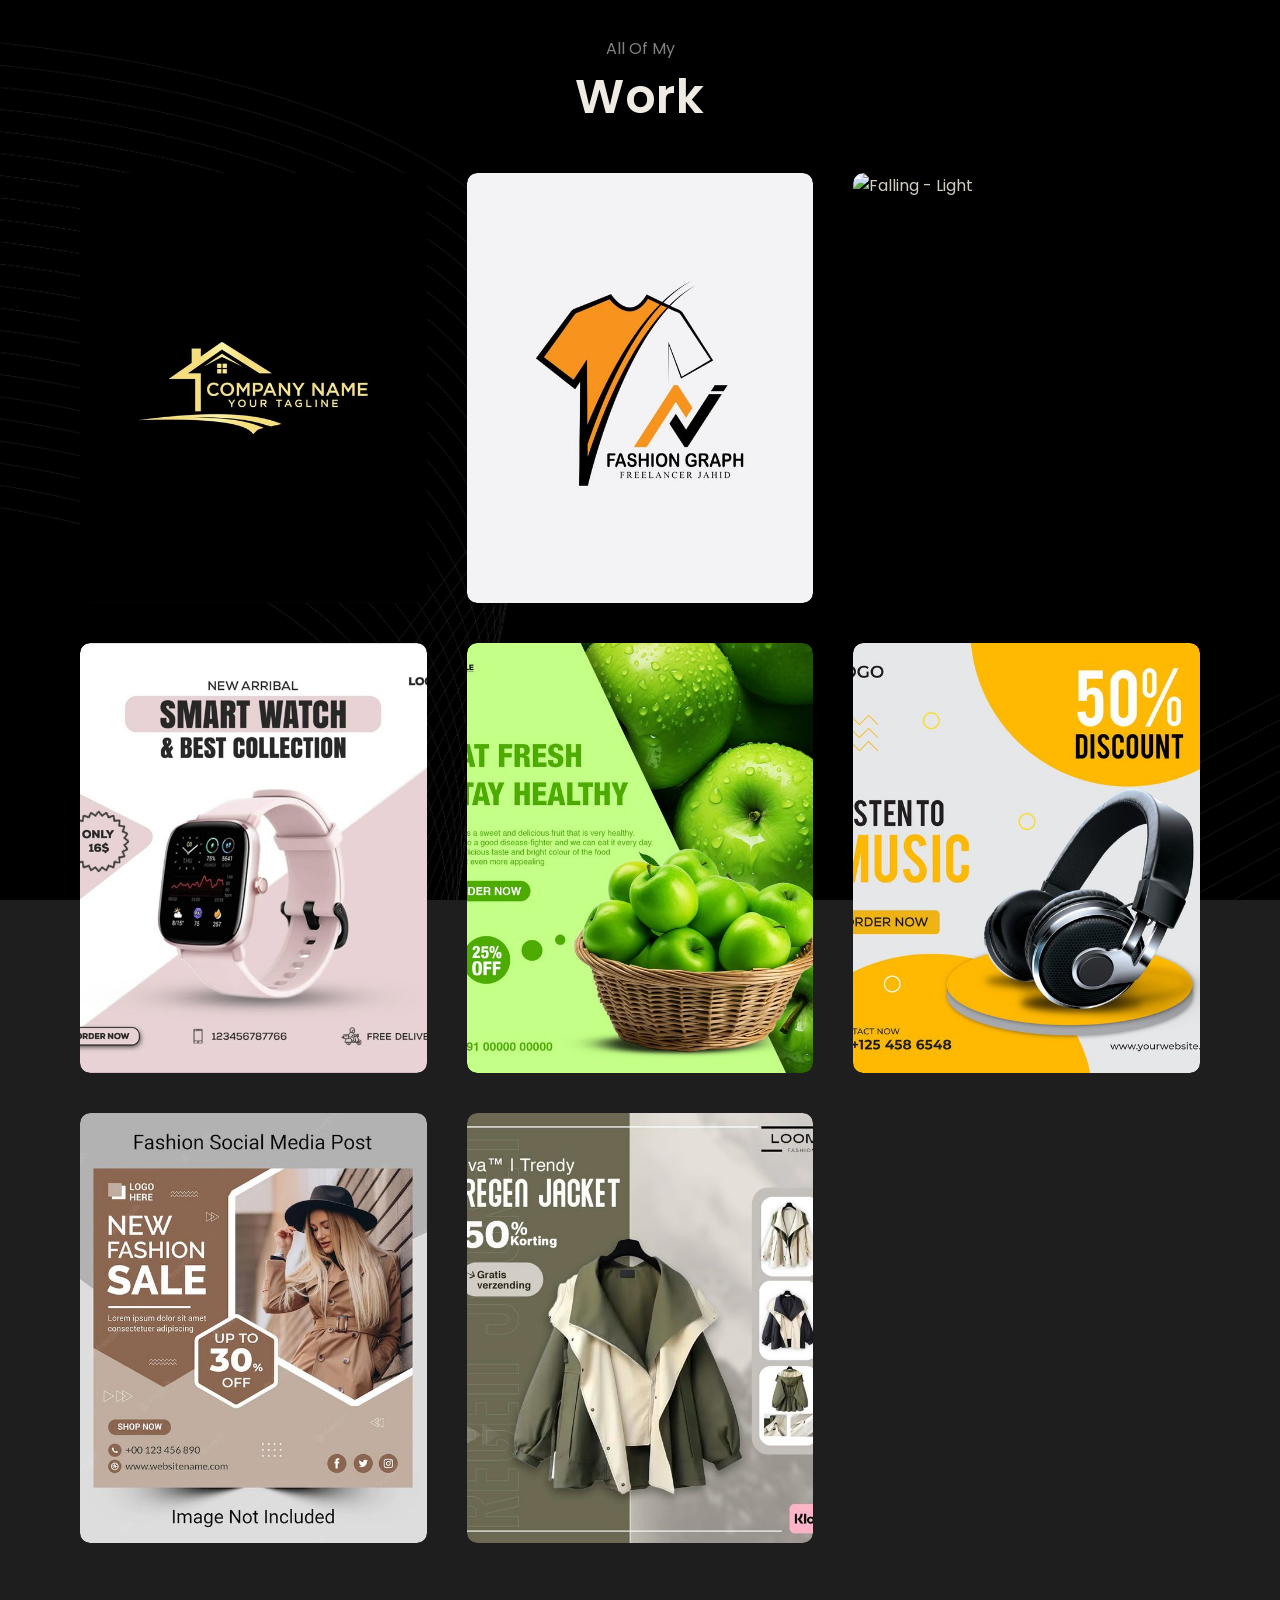
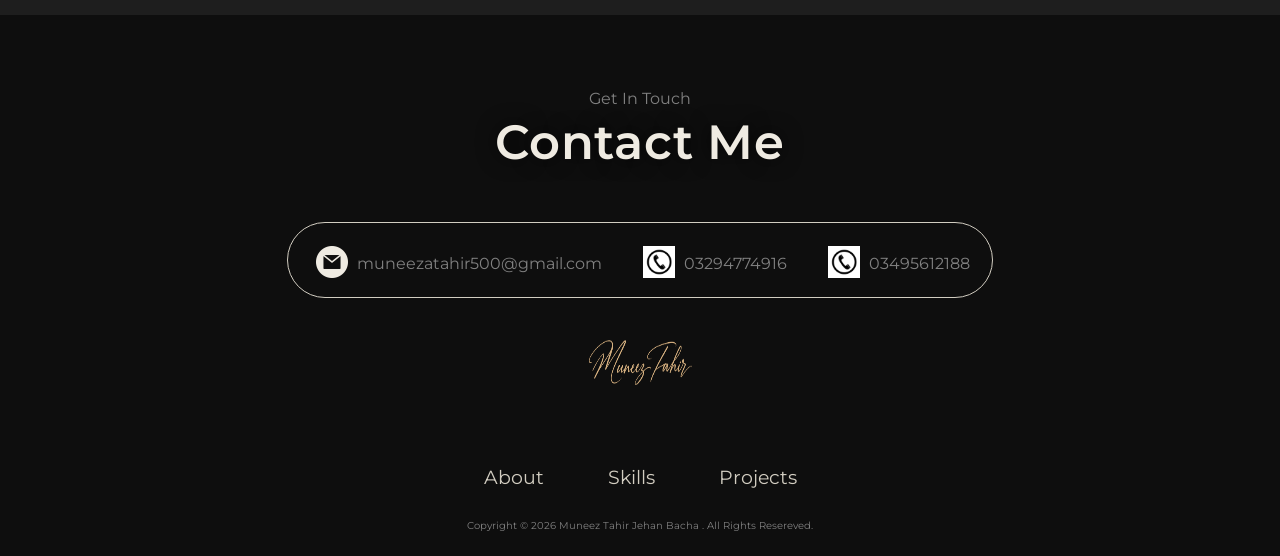
==== commit 268904f4: "first commit" ====
--- a/projects.html
+++ b/projects.html
@@ -12,56 +12,58 @@
         <p class="section__text">All Of My</p>
         <h1 class="title">Work</h1>
         <div class="work-list">
-            <a href="./Assets/work5.jpg"><div class="work">
-                <img src="./Assets/work5.jpg" alt="The Door To Heaven">
+            <a href="./Assets/work5.jpeg"><div class="work">
+                <img src="./Assets/work5.jpeg" alt="The Door To Heaven">
                 <div class="layer">
                     <h3>The Door To Heaven</h3>
                 </div>
             </div></a>
-            <a href="./Assets/work2.jpg"><div class="work">
-                <img src="./Assets/work2.jpg" alt="Sukoon">
+            <a href="./Assets/work2.jpeg"><div class="work">
+                <img src="./Assets/work2.jpeg" alt="Sukoon">
                 <div class="layer">
                     <h3>Sukoon</h3>
                 </div>
             </div></a>
-            <a href="./Assets/work6.jpg"><div class="work">
-                <img src="./Assets/work6.jpg" alt="Falling - Light">
+            <a href="./Assets/work6.jpeg"><div class="work">
+                <img src="./Assets/work6.jpeg" alt="Falling - Light">
                 <div class="layer">
                     <h3>Falling - Light</h3>
                 </div>
             </div></a>
-            <a href="./Assets/work7.jpg"><div class="work">
-                <img src="./Assets/work7.jpg" alt="Falling - Dark">
+            <a href="./Assets/work7.jpeg"><div class="work">
+                <img src="./Assets/work7.jpeg" alt="Falling - Dark">
                 <div class="layer">
                     <h3>Falling - Dark</h3>
                 </div>
             </div></a>
-            <a href="./Assets/work8.jpg"><div class="work">
-                <img src="./Assets/work8.jpg" alt="Iqlipse Nova Poster">
+            <a href="./Assets/work8.jpeg"><div class="work">
+                <img src="./Assets/work8.jpeg" alt="Iqlipse Nova Poster">
                 <div class="layer">
                     <h3>Iqlipse Nova @IITGN</h3>
                 </div>
             </div></a>
-            <a href="./Assets/work9.jpg"><div class="work">
-                <img src="./Assets/work9.jpg" alt="Apricot Poster 2">
+            <a href="./Assets/work9.jpeg"><div class="work">
+                <img src="./Assets/work9.jpeg" alt="Apricot Poster 2">
                 <div class="layer">
                     <h3>Apricot Poster 2</h3>
                 </div>
             </div></a>
-            <a href="./Assets/work10.jpg"><div class="work">
-                <img src="./Assets/work10.jpg" alt="Apricot Poster 1">
+            <a href="./Assets/work10.jpeg"><div class="work">
+                <img src="./Assets/work10.jpeg" alt="Apricot Poster 1">
                 <div class="layer">
                     <h3>Apricot Poster 1</h3>
                 </div>
             </div></a>
 
             
-            <a href="./Assets/work11.jpg"><div class="work">
-                <img src="./Assets/work11.jpg" alt="Messi Wallpaper">
+            <a href="./Assets/work11.jpeg"><div class="work">
+                <img src="./Assets/work11.jpeg" alt="Messi Wallpaper">
                 <div class="layer">
                     <h3>Double Exposure Messi Wallpaper</h3>
                 </div>
             </div></a>
+            
+             
             
         </div>
     </section>
@@ -73,9 +75,9 @@
 
         <!-- Email -->
         <div class="contact-info-container">
-            <a href="mailto:Haufo.18@gmail.com  ">
+            <a href="mailto:muneezatahir500@gmail.com  ">
                 <img src="./Assets/email.png" alt="Email icon" class="icon contact-icon">
-                <p>Haufo.18@gmail.com  </p>
+                <p>muneezatahir500@gmail.com  </p>
             </a>
         </div>
 
@@ -98,7 +100,7 @@
     </div>
 
     <div class="logo">
-        <img src="./Assets/logo.png" alt="Haseeb Ahmed  " onclick="location.href='./#profile'">
+        <img src="./Assets/logo.png" alt="Muneez Tahir   " onclick="location.href='./#profile'">
     </div>
 </section>
     <footer>
@@ -111,7 +113,7 @@
                 </ul>
             </div>
         </nav><br>
-        <p>Copyright &#169; 2026 Haseeb Ahmed   Jehan Bacha . All Rights Resereved.</p>
+        <p>Copyright &#169; 2026 Muneez Tahir    Jehan Bacha . All Rights Resereved.</p>
     </footer>
     <script defer src="script.js"></script> 
 </body>
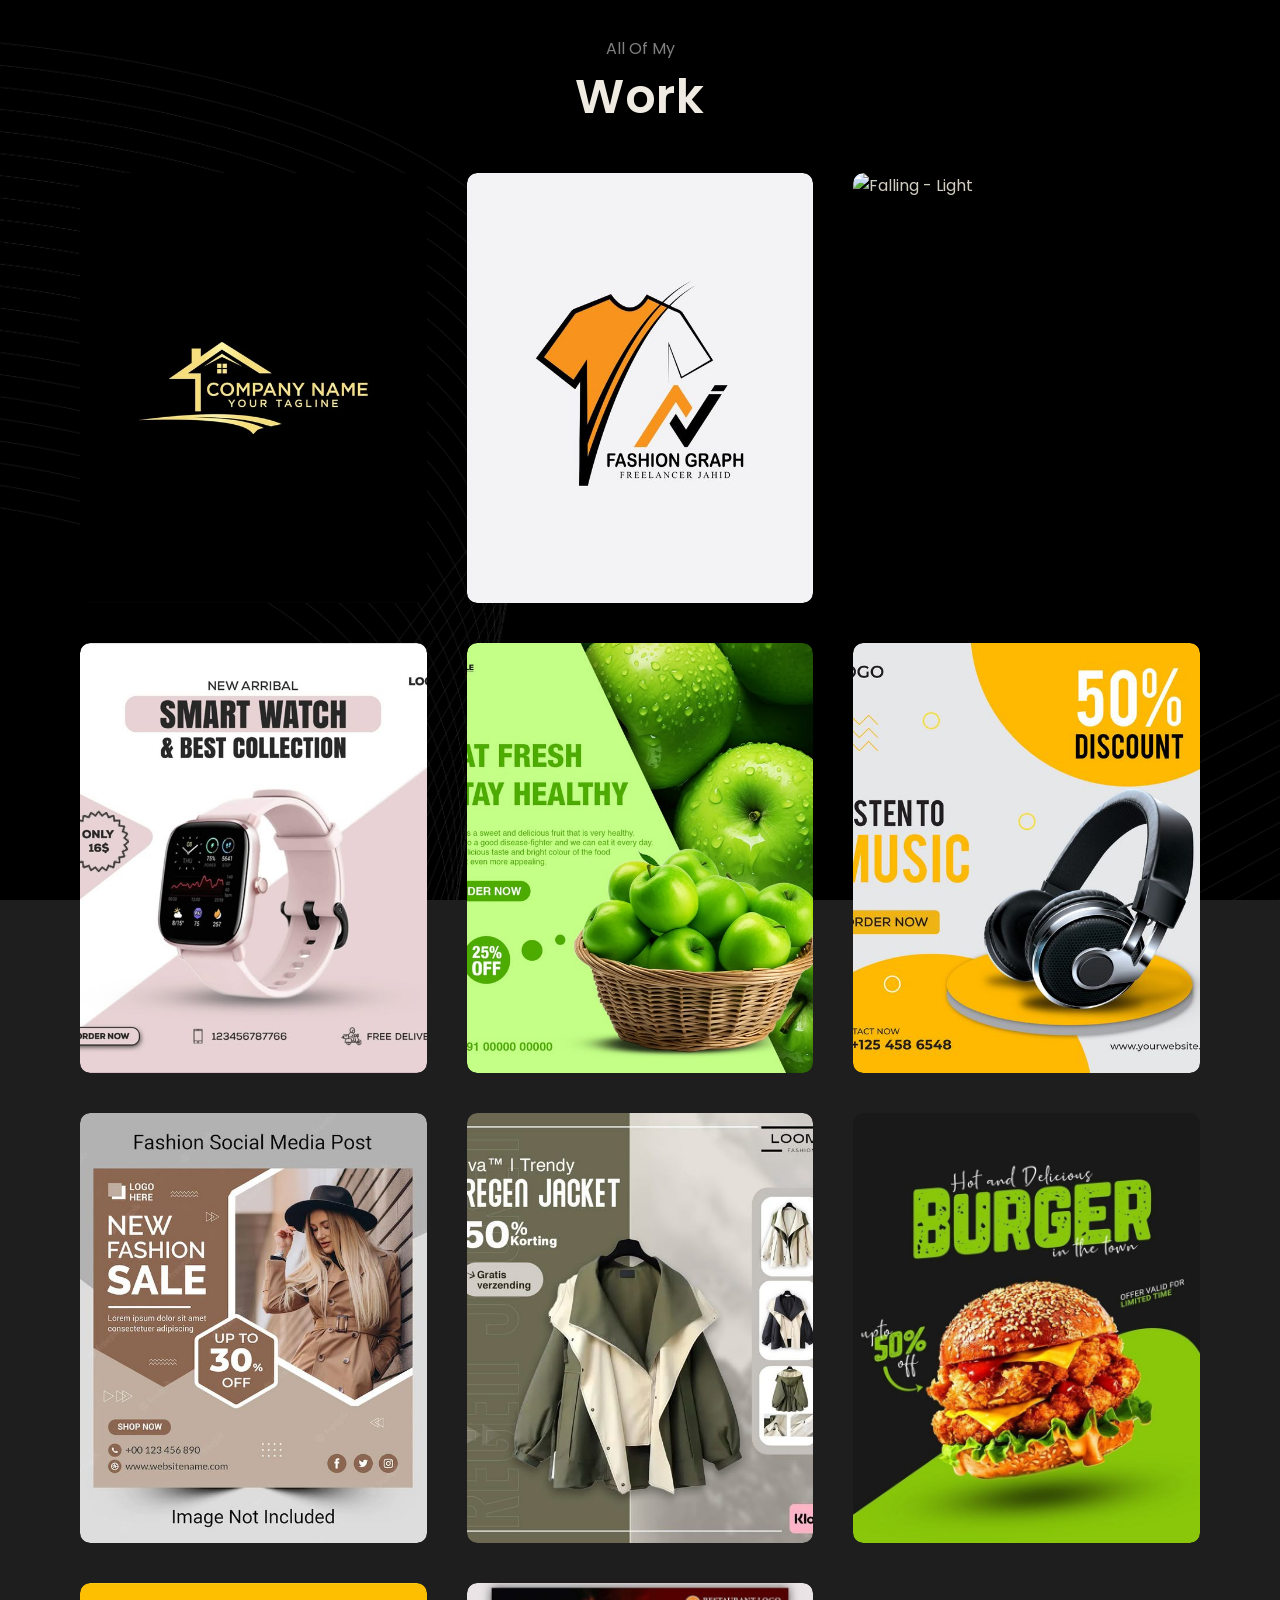
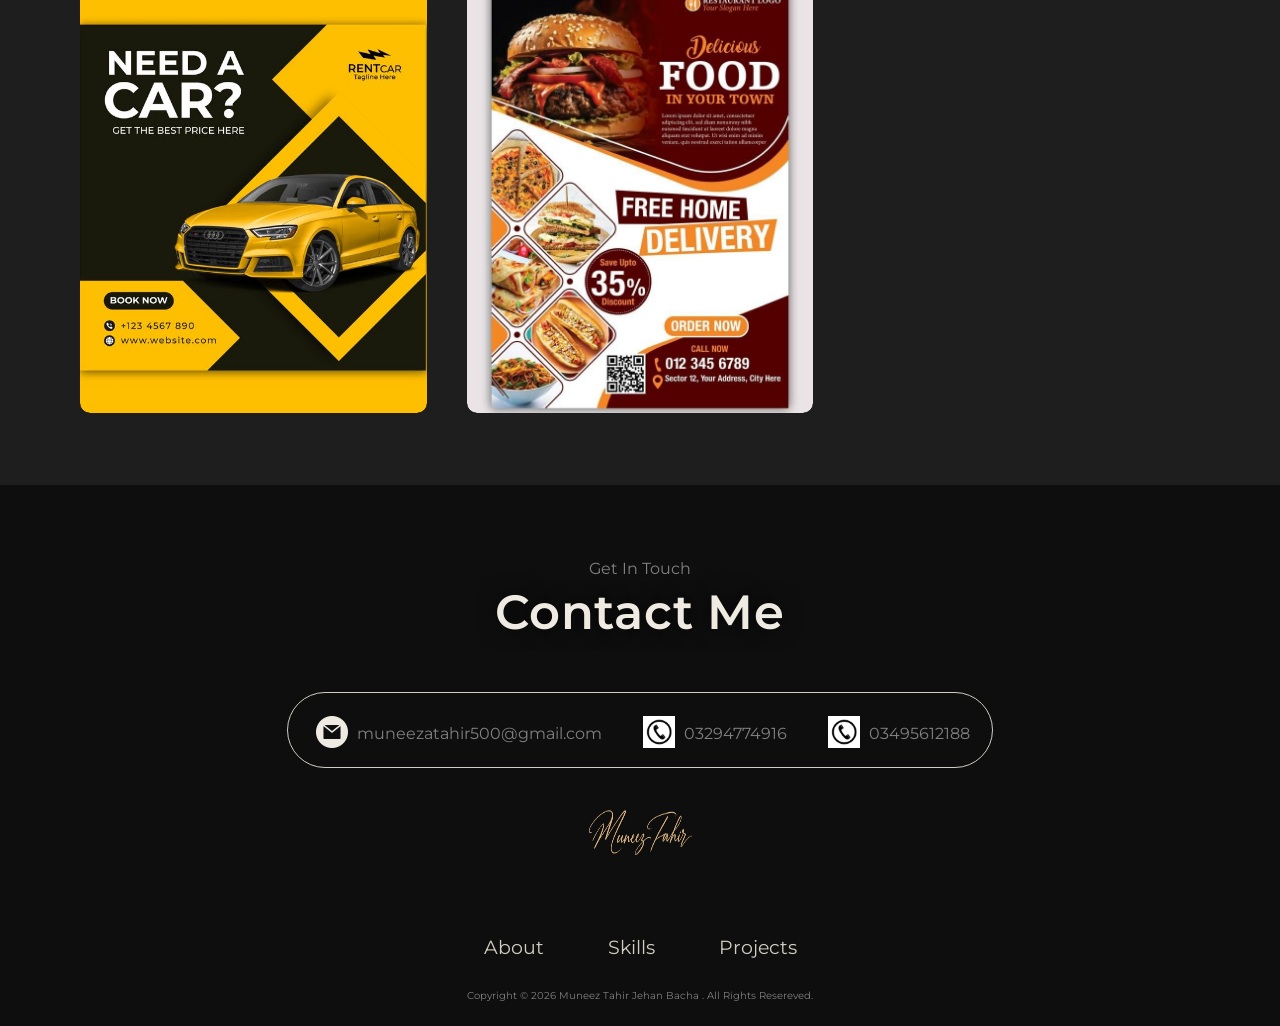
==== commit 8808ba09: "updated" ====
--- a/projects.html
+++ b/projects.html
@@ -63,7 +63,32 @@
                 </div>
             </div></a>
             
-             
+             <a href="./Assets/work13.jpeg">
+    <div class="work">
+        <img src="./Assets/work13.jpeg" alt="Double Exposure Messi Wallpaper">
+        <div class="layer">
+            <h3>Double Exposure Messi Wallpaper</h3>
+        </div>
+    </div>
+</a>
+
+<a href="./Assets/work14.jpeg">
+    <div class="work">
+        <img src="./Assets/work14.jpeg" alt="Double Exposure Messi Wallpaper">
+        <div class="layer">
+            <h3>Double Exposure Messi Wallpaper</h3>
+        </div>
+    </div>
+</a>
+
+<a href="./Assets/work15.jpeg">
+    <div class="work">
+        <img src="./Assets/work15.jpeg" alt="Double Exposure Messi Wallpaper">
+        <div class="layer">
+            <h3>Double Exposure Messi Wallpaper</h3>
+        </div>
+    </div>
+</a>
             
         </div>
     </section>
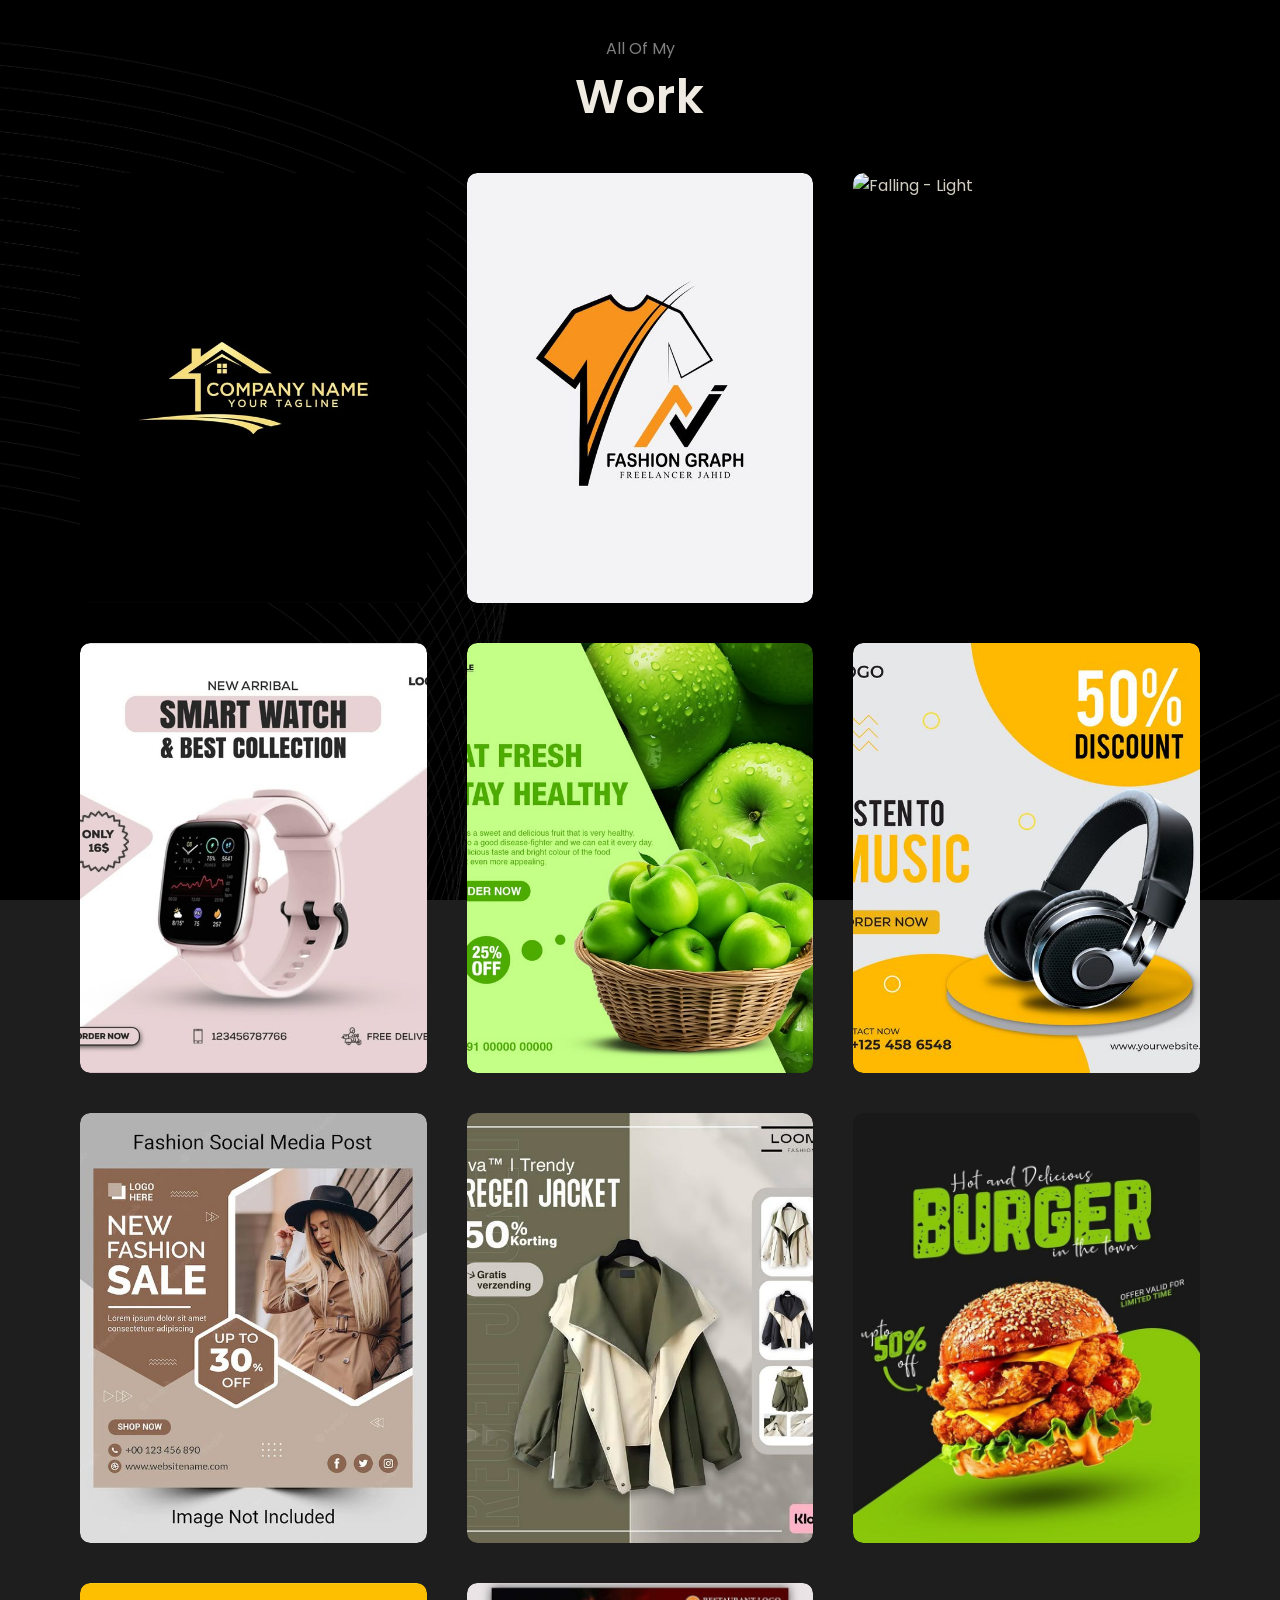
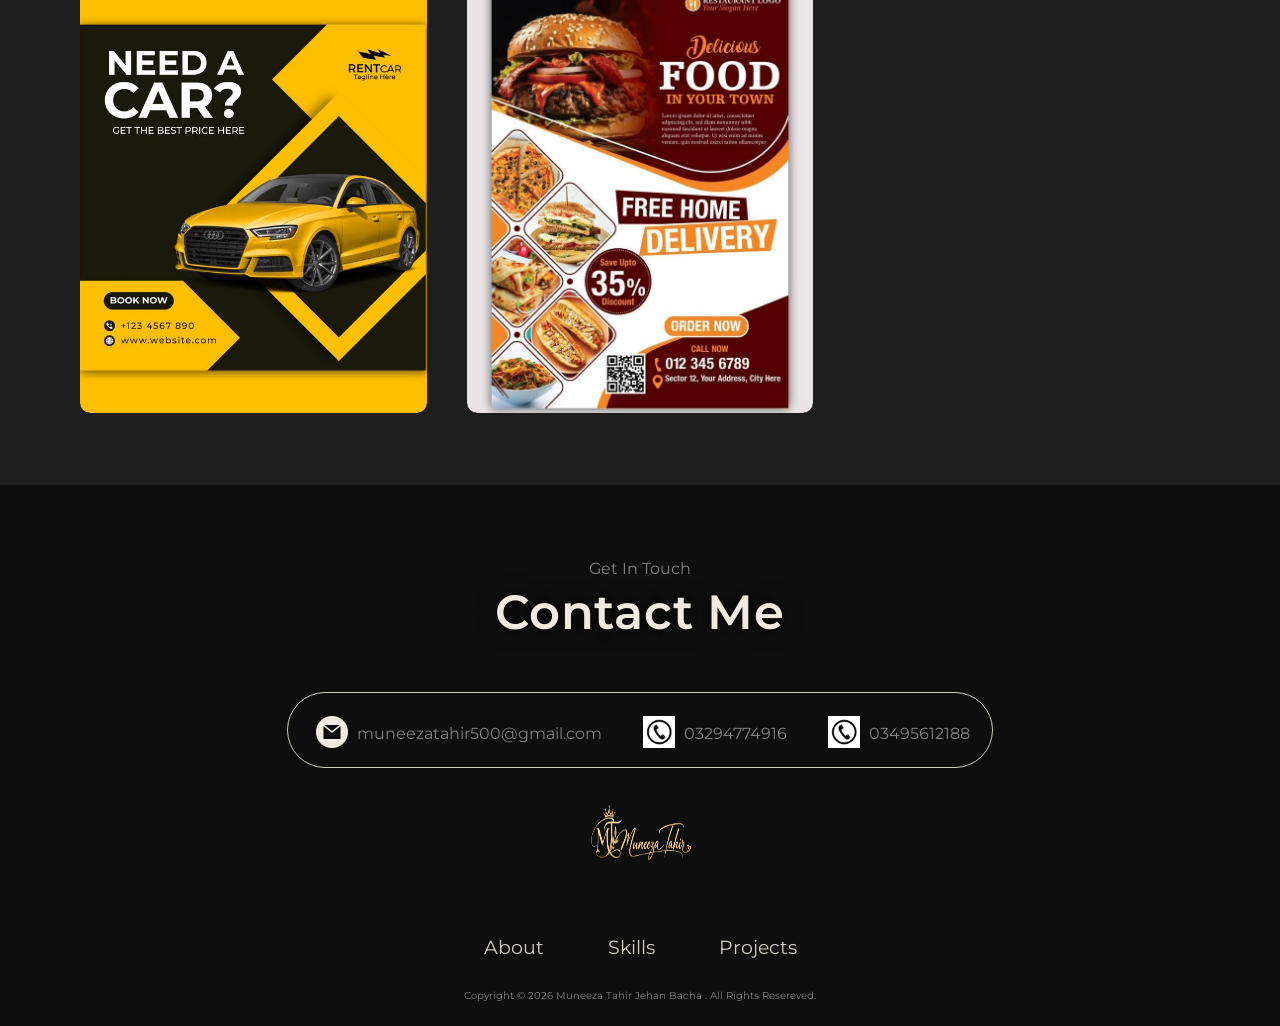
==== commit 01560f24: "updated" ====
--- a/projects.html
+++ b/projects.html
@@ -125,7 +125,7 @@
     </div>
 
     <div class="logo">
-        <img src="./Assets/logo.png" alt="Muneez Tahir   " onclick="location.href='./#profile'">
+        <img src="./Assets/logo.png" alt="Muneeza Tahir   " onclick="location.href='./#profile'">
     </div>
 </section>
     <footer>
@@ -138,7 +138,7 @@
                 </ul>
             </div>
         </nav><br>
-        <p>Copyright &#169; 2026 Muneez Tahir    Jehan Bacha . All Rights Resereved.</p>
+        <p>Copyright &#169; 2026 Muneeza Tahir    Jehan Bacha . All Rights Resereved.</p>
     </footer>
     <script defer src="script.js"></script> 
 </body>
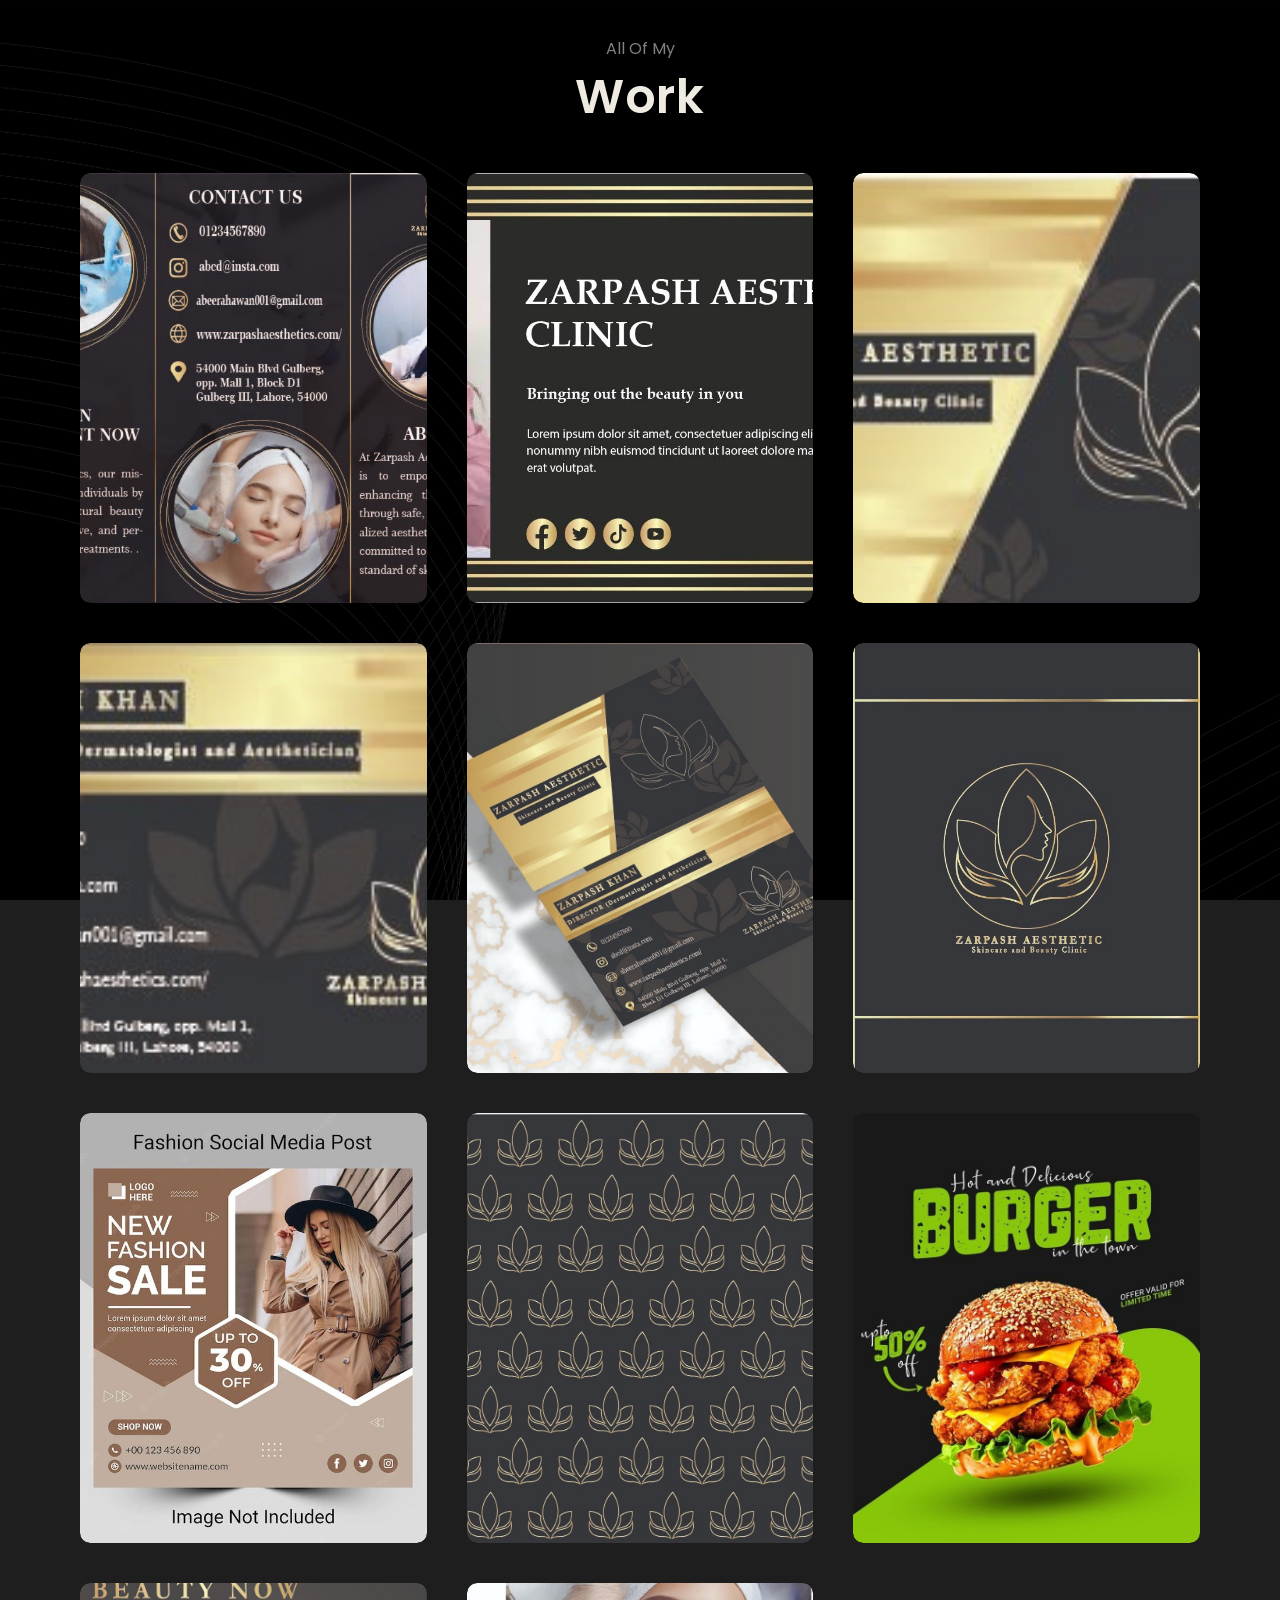
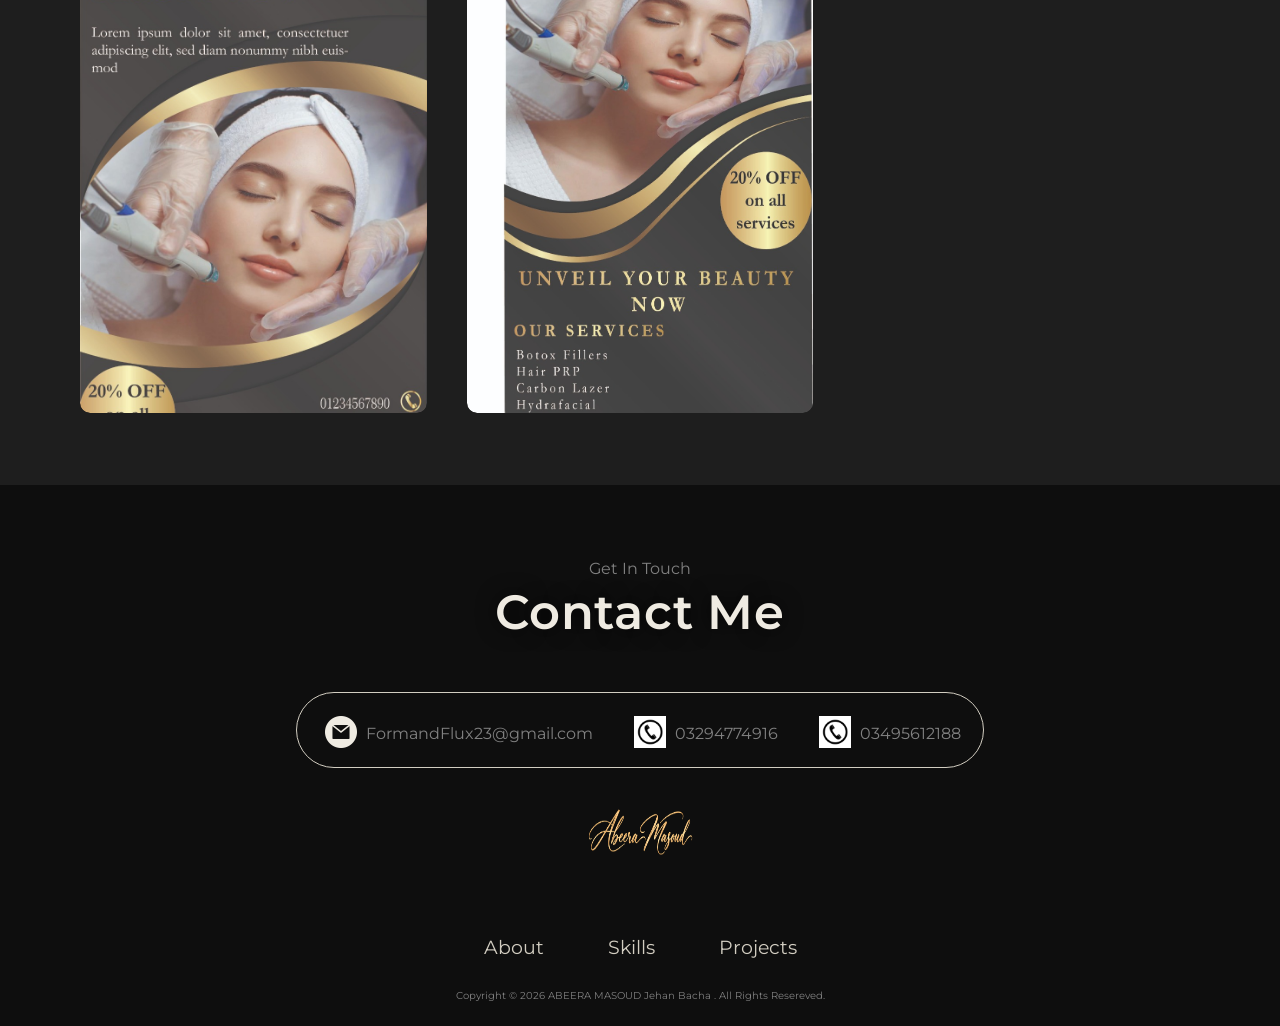
==== commit 1db23005: "first commit" ====
--- a/projects.html
+++ b/projects.html
@@ -100,9 +100,9 @@
 
         <!-- Email -->
         <div class="contact-info-container">
-            <a href="mailto:muneezatahir500@gmail.com  ">
+            <a href="mailto:FormandFlux23@gmail.com  ">
                 <img src="./Assets/email.png" alt="Email icon" class="icon contact-icon">
-                <p>muneezatahir500@gmail.com  </p>
+                <p>FormandFlux23@gmail.com  </p>
             </a>
         </div>
 
@@ -125,7 +125,7 @@
     </div>
 
     <div class="logo">
-        <img src="./Assets/logo.png" alt="Muneeza Tahir   " onclick="location.href='./#profile'">
+        <img src="./Assets/logo.png" alt="ABEERA MASOUD   " onclick="location.href='./#profile'">
     </div>
 </section>
     <footer>
@@ -138,7 +138,7 @@
                 </ul>
             </div>
         </nav><br>
-        <p>Copyright &#169; 2026 Muneeza Tahir    Jehan Bacha . All Rights Resereved.</p>
+        <p>Copyright &#169; 2026 ABEERA MASOUD    Jehan Bacha . All Rights Resereved.</p>
     </footer>
     <script defer src="script.js"></script> 
 </body>
--- a/style.css
+++ b/style.css
@@ -789,3 +789,8 @@
 #all-projects .title{
     font-weight: 600;
 }
+.social-icons a:hover {
+    background-color: #d4af37;
+    color: #000 !important;
+    transform: translateY(-3px);
+}
